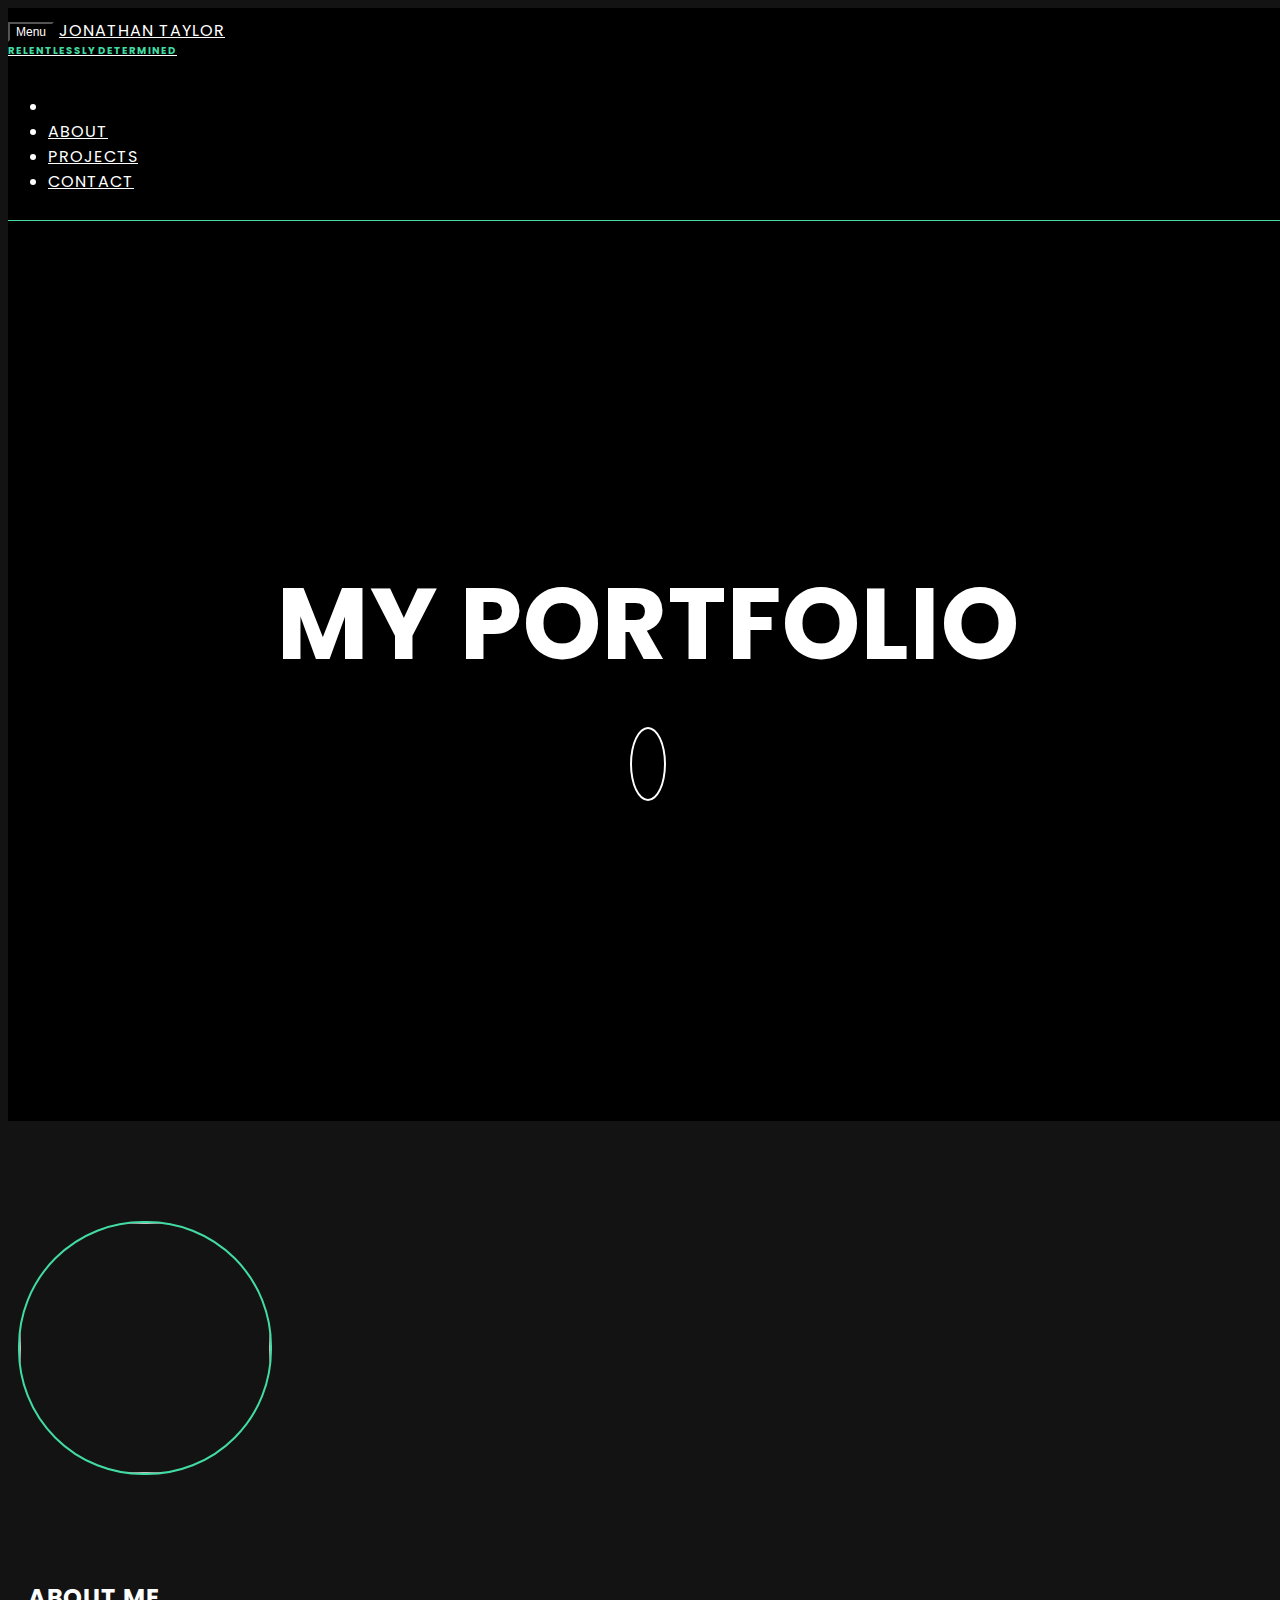
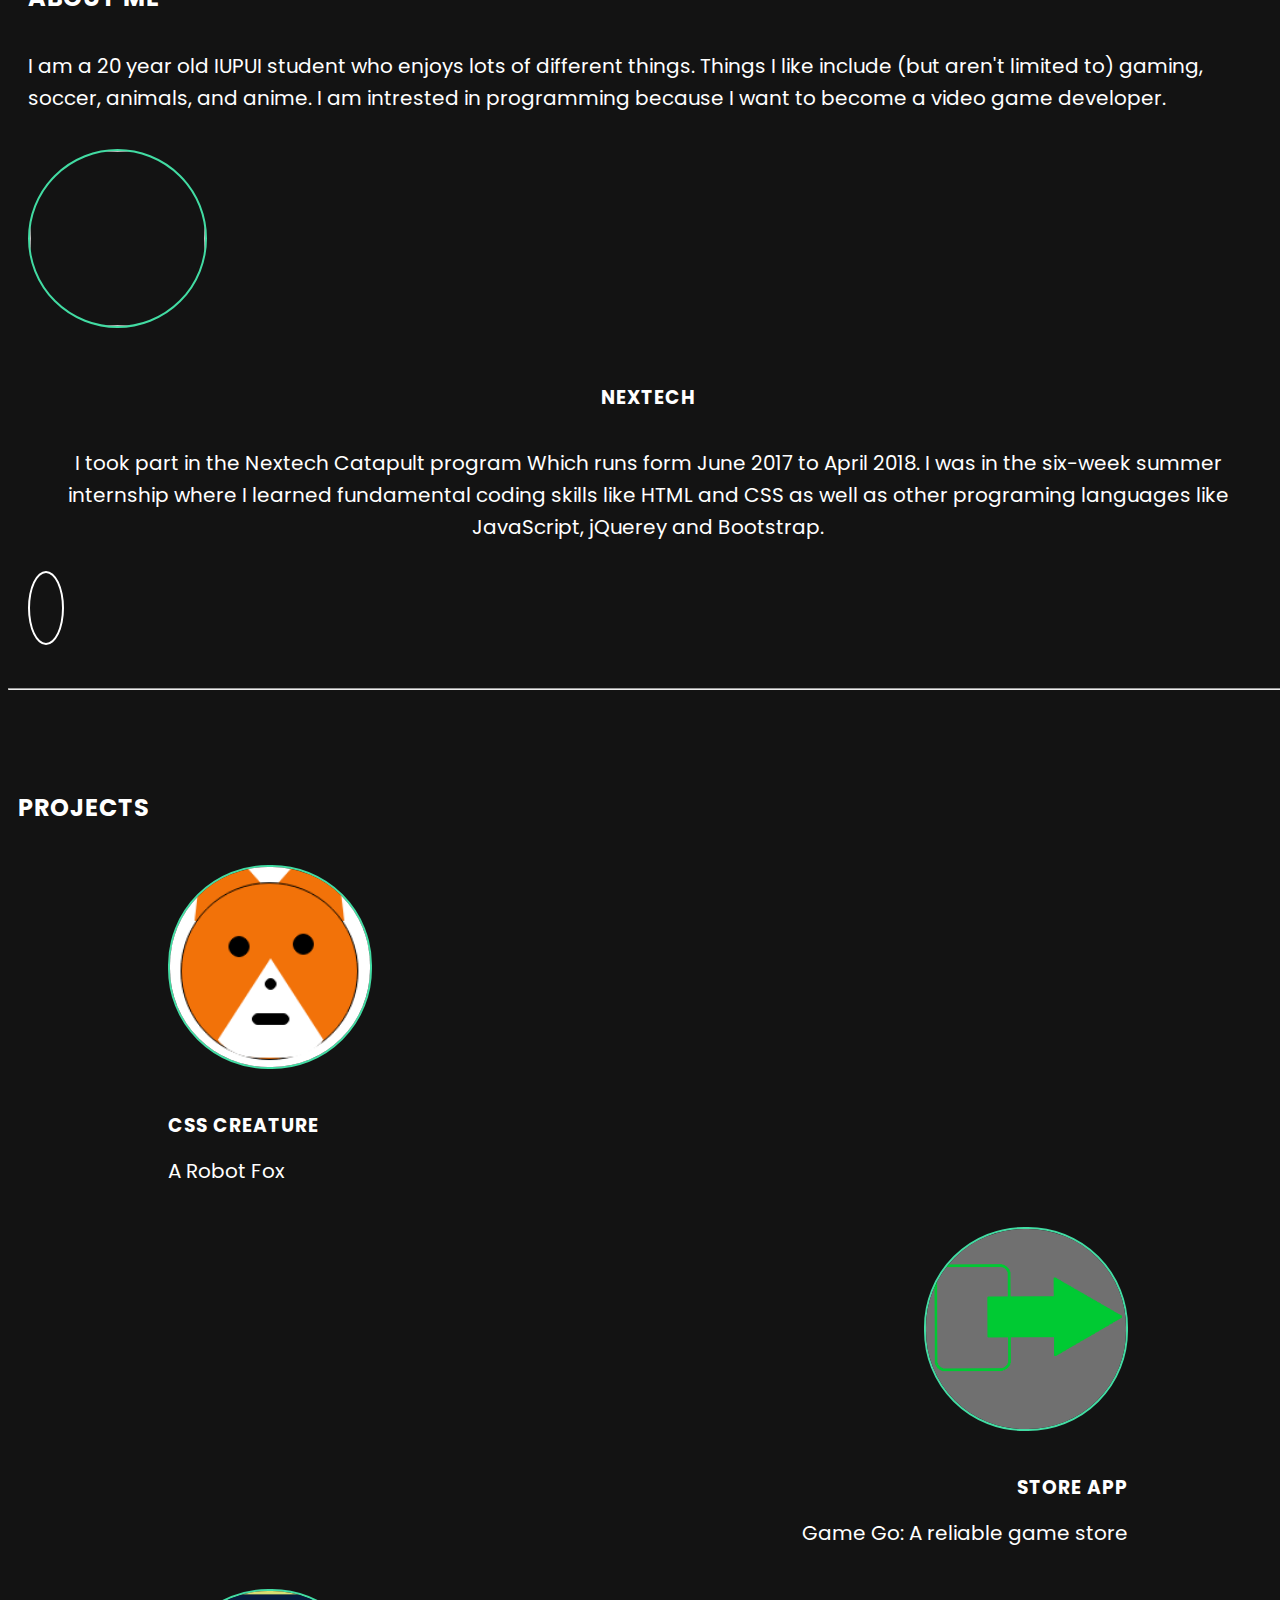
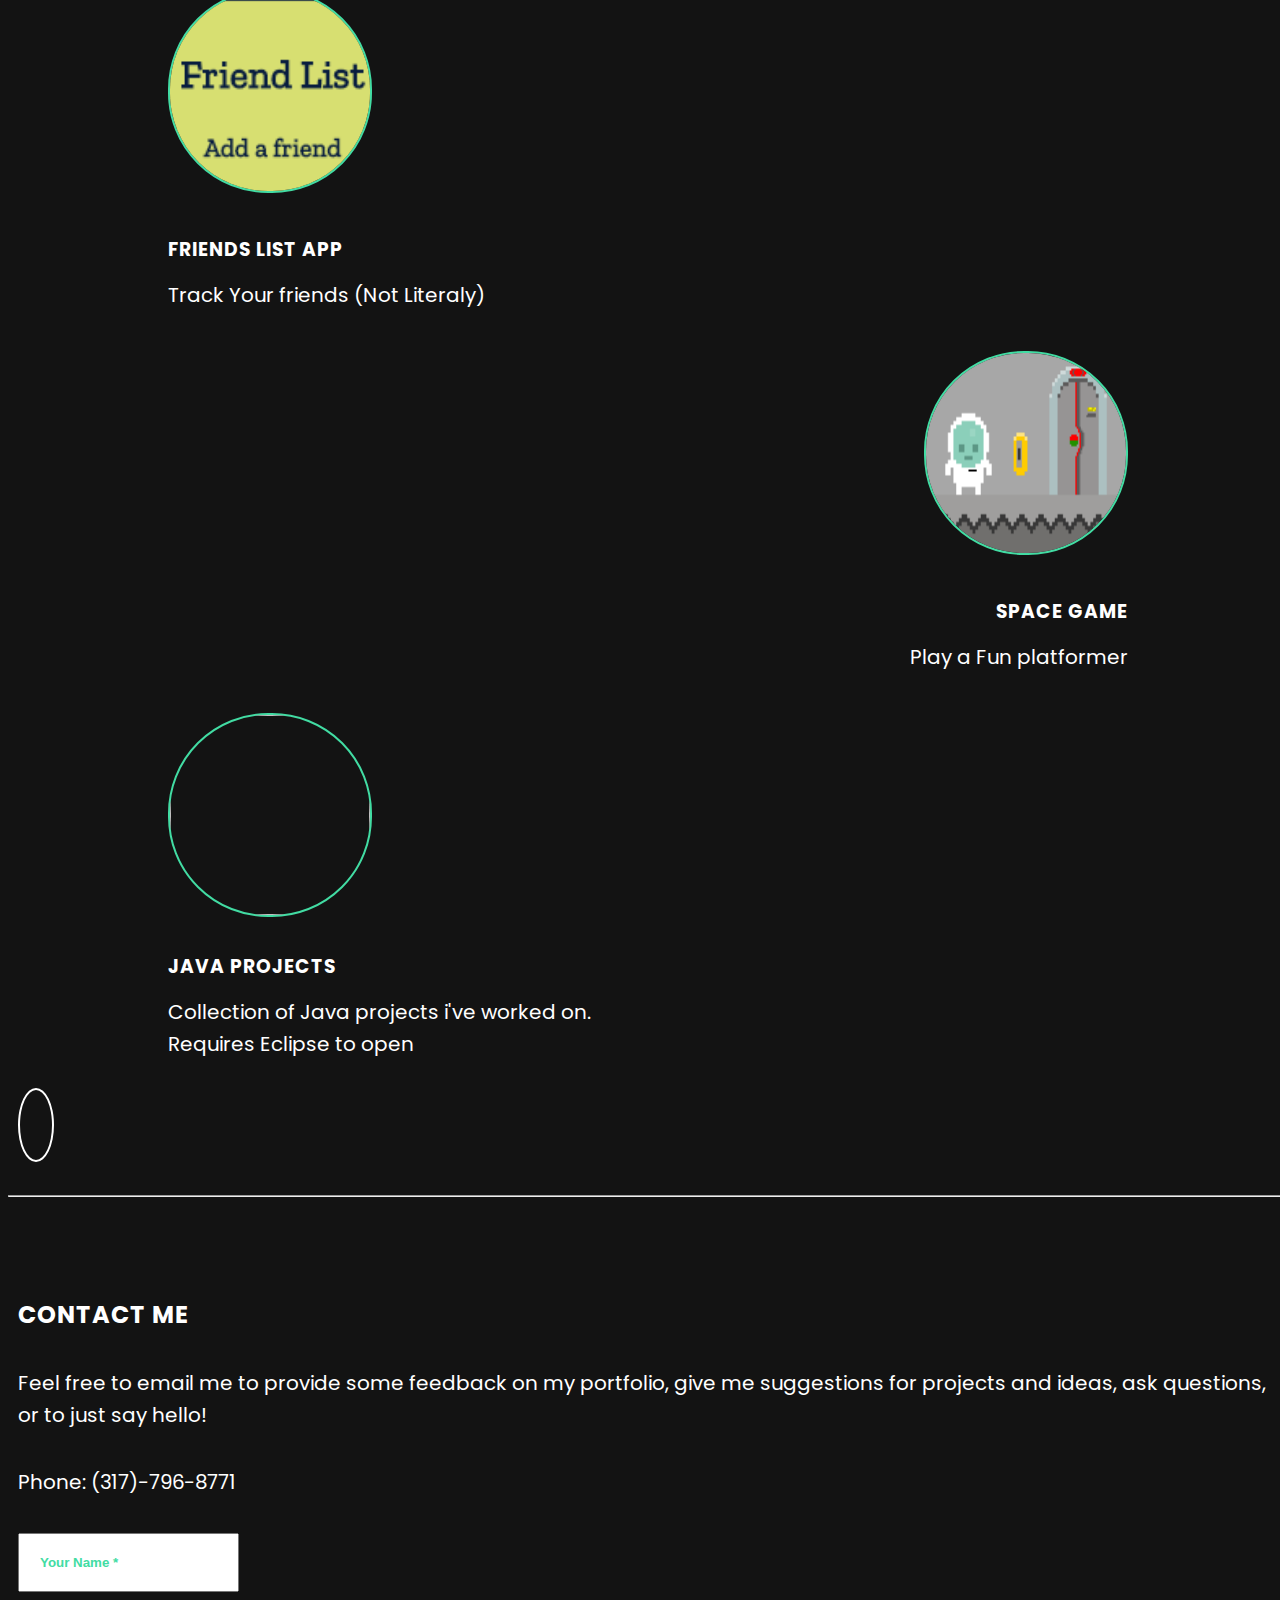
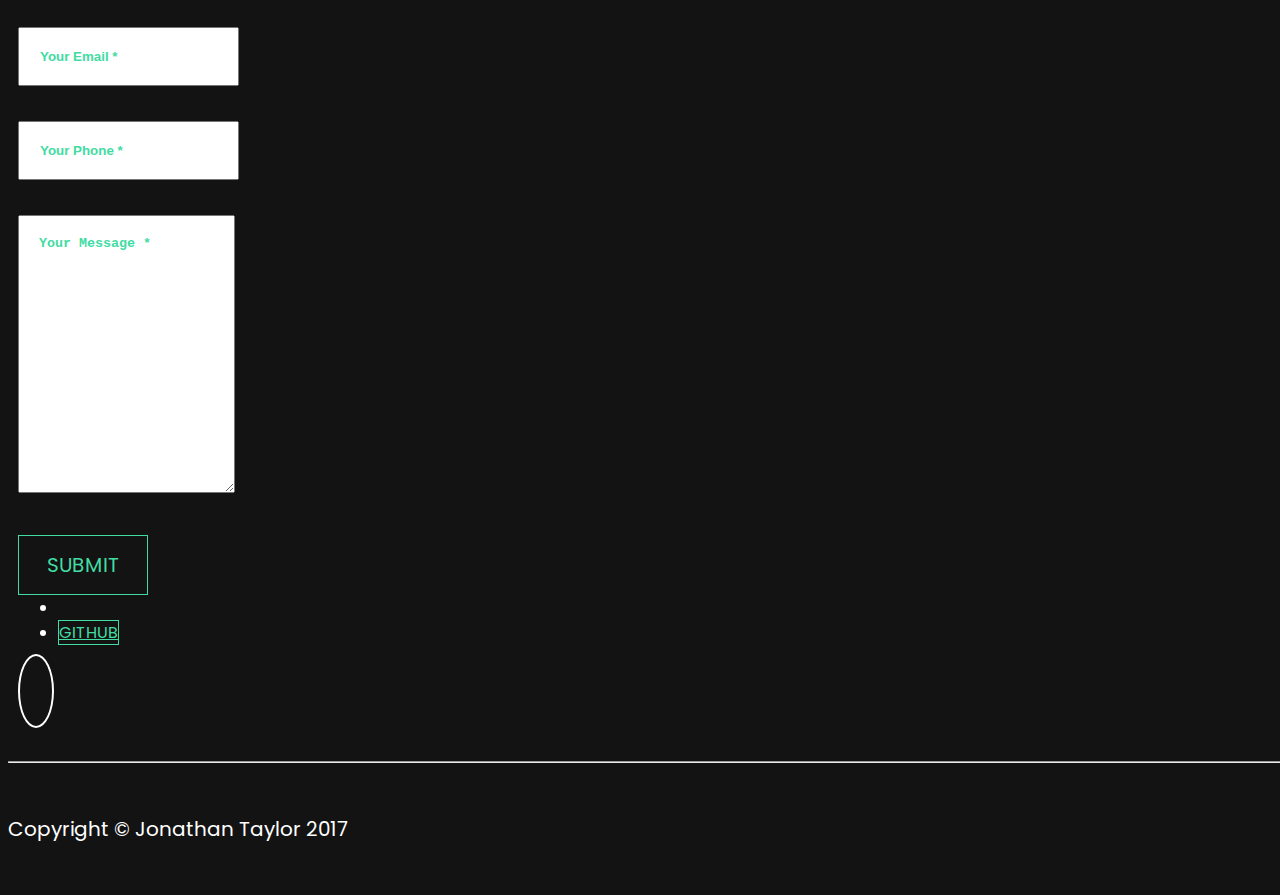
==== index.html @ c7cea0b6 "Update index.html" ====
<!DOCTYPE html>
<html lang="en">

<head>

    <meta charset="utf-8">
    <meta http-equiv="X-UA-Compatible" content="IE=edge">
    <meta name="viewport" content="width=device-width, initial-scale=1">
    <meta name="description" content="">
    <meta name="author" content="">

    <title>Jonathan's Portflio</title>

    <!-- Bootstrap Core CSS -->
    <link href="vendor/bootstrap/css/bootstrap.min.css" rel="stylesheet">

    <!-- Custom Fonts -->
    <link href="vendor/font-awesome/css/font-awesome.min.css" rel="stylesheet" type="text/css">
    <link href="https://fonts.googleapis.com/css?family=Poppins" rel="stylesheet">

    <!-- Theme CSS -->
    <link href="css/grayscale.css" rel="stylesheet">

    <!-- HTML5 Shim and Respond.js IE8 support of HTML5 elements and media queries -->
    <!-- WARNING: Respond.js doesn't work if you view the page via file:// -->
    <!--[if lt IE 9]>
        <script src="https://oss.maxcdn.com/libs/html5shiv/3.7.0/html5shiv.js"></script>
        <script src="https://oss.maxcdn.com/libs/respond.js/1.4.2/respond.min.js"></script>
    <![endif]-->

</head>

<body id="page-top" data-spy="scroll" data-target=".navbar-fixed-top">

    <!-- Navigation -->
    <nav class="navbar navbar-custom navbar-fixed-top" role="navigation">
        <div class="container">
            <div class="navbar-header">
                <button type="button" class="navbar-toggle" data-toggle="collapse" data-target=".navbar-main-collapse">
                    Menu <i class="fa fa-bars"></i>
                </button>
                <a class="navbar-brand page-scroll" href="#page-top">
                   <span class="light">Jonathan Taylor</span> 
                   <p id="nav-text">Relentlessly Determined</p>
                </a>
            </div>

            <!-- Collect the nav links, forms, and other content for toggling -->
            <div class="collapse navbar-collapse navbar-right navbar-main-collapse">
                <ul class="nav navbar-nav">
                    <!-- Hidden li included to remove active class from about link when scrolled up past about section -->
                    <li class="hidden">
                        <a href="#page-top"></a>
                    </li>
                    <li>
                        <a class="page-scroll" href="#about">About</a>
                    </li>
                    <li>
                        <a class="page-scroll" href="#projects">Projects</a>
                    </li>
                     <li>
                        <a class="page-scroll" href="#contact">Contact</a>
                    </li>
                </ul>
            </div>
            <!-- /.navbar-collapse -->
        </div>
        <!-- /.container -->
    </nav>

    <!-- Intro Header -->
    <header class="intro" id="intro">
        <div class="intro-body">
            <div class="container">
                <div class="row">
                    <div class="">
                        <h1 class="brand-heading">My portfolio</h1>
                        <p class="intro-text">
                            </p>
                        <a href="#about" class="btn btn-circle page-scroll">
                            <i class="fa fa-angle-double-down animated"></i>
                        </a>
                    </div>
                </div>
            </div>
        </div>
    </header>

    <!-- About Section -->
    <section id="about" class="container content-section text-center">
          <img src="img/Jonathan2.jpg" class="ABI">  
        <div class="row">
            <div class="content-section">
                <h2>About Me</h2>
                <p>I am a 20 year old IUPUI student who enjoys lots of different things. Things I like include (but aren't limited to) gaming, soccer, animals, and anime. I am intrested in programming because I want to become a video game developer.</p>
                <img src="img/Nextech.png"  id="abi">
                <div class="ABT">
                <h3>Nextech</h3>
                <p>I took part in the Nextech Catapult program Which runs form June 2017 to April 2018. I was in the six-week summer internship where I learned fundamental coding skills like HTML and CSS as well as other programing languages like JavaScript, jQuerey and Bootstrap.</p>
                </div>

                  <a href="#projects" class="btn btn-circle page-scroll">
                            <i class="fa fa-angle-double-down animated"></i>
                        </a>
            </div>
        </div>
    </section>
<hr>
    <!-- about projects -->
    <section id="projects" class="container content-section text-center">
   
        <h2>Projects</h2>
        <div class="pr1">
             <a href="https://codepen.io/JTman/pen/RgZQmb"><img src="img/robofox.PNG" class="pri"></a>
             <h3 class="PT">CSS Creature</h3>
             <p>A Robot Fox</p>
        </div>
        <div class="pr2">
            <a href="https://jonathan-taylor5.github.io/Website/Index.html"><img src="img/Game_go.PNG" class="pri"></a>
            <h3 class="PT">Store app</h3>
            <p>Game Go: A reliable game store </p>
        </div>
        <div class="pr1">
            <a href="http://serene-plains-69792.herokuapp.com/"><img src="img/Friends.PNG" class="pri"></a>
            <h3 class="PT">Friends list app</h3>
            <P>Track Your friends (Not Literaly)</P>
        </div>
        <div class="pr2">
            <a href="game/index.html"><img src="img/game.PNG" class="pri"></a>
            <h3 class="PT">Space Game</h3>
            <p>Play a Fun platformer</p>
        </div>
        <div class="pr1">
            <a href="https://github.com/Jonathan-Taylor5/Java-Projects"><img src="img/java.jpg" class="pri"></a>
            <h3 class="PT">Java Projects</h3>
            <p>Collection of Java projects i've worked on.<br>Requires Eclipse to open</p>
        </div>
    
        <a href="#contact" class="btn btn-circle page-scroll">
            <i class="fa fa-angle-double-down animated"></i>
        </a>
    </section>
<hr>
    <!-- Contact Section -->
    <section id="contact" class="container content-section text-center">
        <div class="row">
            <div class="">
                <h2>Contact Me</h2>
                <p>Feel free to email me to provide some feedback on my portfolio, give me suggestions for projects and ideas, ask questions, or to just say hello!
                <p>Phone: (317)-796-8771</p>
                <form action="https://formspree.io/jonathanmtaylor@sbcglobal.net"
                method="POST" id="">
                <!-- <input type="text" name="name" placeholder="Name">
                <input type="email" name="_replyto" placeholder="E-mail">
                <input type="text" name="message" placeholder="message" id="mb"> -->
                <div class="form-group">
                                    <input type="text" class="form-control" placeholder="Your Name *" id="name" required data-validation-required-message="Please enter your name.">
                                    <p class="help-block text-danger"></p>
                                </div>
                                <div class="form-group">
                                    <input type="email" class="form-control" placeholder="Your Email *" id="email" required data-validation-required-message="Please enter your email address.">
                                    <p class="help-block text-danger"></p>
                                </div>
                                <div class="form-group">
                                    <input type="tel" class="form-control" placeholder="Your Phone *" id="phone" required data-validation-required-message="Please enter your phone number.">
                                    <p class="help-block text-danger"></p>
                                </div>
                                <div class="form-group">
                                    <textarea class="form-control" placeholder="Your Message *" id="message" required data-validation-required-message="Please enter a message."></textarea>
                                    <p class="help-block text-danger"></p>
                                </div>
                <button id="sb">Submit</button>
                </form>
                <ul class="list-inline banner-social-buttons">
                    <li>
                        <a href= class="btn btn-default btn-lg"><i class="fa fa- fa-fw"></i> <span class="network-name"></span></a>
                    </li>
                    <li>
                        <a href="https://github.com/Jonathan-Taylor5" class="btn btn-default btn-lg"><i class="fa fa-github fa-fw"></i> <span class="network-name">Github</span></a>
                    </li>
                </ul>
                <a href="#intro" class="btn btn-circle page-scroll">
                            <i class="fa fa-angle-double-up animated" id="upa"></i>
                        </a>
            </div>
        </div>
    </section>
<hr>
    

    <!-- Footer -->
    <footer>
        <div class="container text-center">
            <p>Copyright &copy; Jonathan Taylor 2017</p>
        </div>
    </footer>

    <!-- jQuery -->
    <script src="vendor/jquery/jquery.js"></script>

    <!-- Bootstrap Core JavaScript -->
    <script src="vendor/bootstrap/js/bootstrap.min.js"></script>

    <!-- Plugin JavaScript -->
    <script src="https://cdnjs.cloudflare.com/ajax/libs/jquery-easing/1.3/jquery.easing.min.js"></script>

    <!-- Google Maps API Key - Use your own API key to enable the map feature. More information on the Google Maps API can be found at https://developers.google.com/maps/ -->
    <script type="text/javascript" src="https://maps.googleapis.com/maps/api/js?key=AIzaSyCRngKslUGJTlibkQ3FkfTxj3Xss1UlZDA&sensor=false"></script>

    <!-- Theme JavaScript -->
    <script src="js/grayscale.min.js"></script>

</body>

</html>
---- css/grayscale.css ----
/*!
 * Start Bootstrap - Grayscale v3.3.7+1 (http://startbootstrap.com/template-overviews/grayscale)
 * Copyright 2013-2016 Start Bootstrap
 * Licensed under MIT (https://github.com/BlackrockDigital/startbootstrap/blob/gh-pages/LICENSE)
 */
body {
  width: 100%;
  height: 100%;
  font-family: 'Poppins', sans-serif;
  color: white;
  background-color: rgb(19, 19, 19);
}
html {
  width: 100%;
  height: 100%;
}
h1,
h2,
h3,
h4,
h5,
h6 {
  margin: 0 0 35px;
  text-transform: uppercase;
  font-family: 'Poppins', sans-serif;
  font-weight: 700;
  letter-spacing: 1px;
}
p {
  margin: 0 0 25px;
  font-size: 18px;
  line-height: 1.5;
}
@media (min-width: 768px) {
  p {
    margin: 0 0 35px;
    font-size: 20px;
    line-height: 1.6;
  }
}
a {
  color: #42DCA3;
  -webkit-transition: all 0.2s ease-in-out;
  -moz-transition: all 0.2s ease-in-out;
  transition: all 0.2s ease-in-out;
}
a:hover,
a:focus {
  text-decoration: none;
  color: #1d9b6c;
}
.light {
  font-weight: 400;
}

hr {
  color: #42DCA3;
  margin: 30px 0 0 0;
}

.navbar-custom {
  margin-bottom: 0;
  border-bottom: 1px solid rgba(255, 255, 255, 0.3);
  text-transform: uppercase;
  font-family: 'Poppins', sans-serif;
  background-color: black;
}
.navbar-custom .navbar-toggle {
  color: white;
  background-color: #000000;
  font-size: 12px;
}
.navbar-custom .navbar-toggle:focus,
.navbar-custom .navbar-toggle:active {
  outline: none;
}
.navbar-custom .navbar-brand {
  font-weight: 700;
}
.navbar-custom .navbar-brand:focus {
  outline: none;
}
.navbar-custom a {
  color: white;
}
.navbar-custom .nav li a {
  -webkit-transition: background 0.3s ease-in-out;
  -moz-transition: background 0.3s ease-in-out;
  transition: background 0.3s ease-in-out;
}
.navbar-custom .nav li a:hover {
  color: rgba(255, 255, 255, 0.8);
  outline: none;
  background-color: transparent;
}
.navbar-custom .nav li a:focus,
.navbar-custom .nav li a:active {
  outline: none;
  background-color: transparent;
}
.navbar-custom .nav li.active {
  outline: none;
}
.navbar-custom .nav li.active a {
  background-color: rgba(255, 255, 255, 0.3);
}
.navbar-custom .nav li.active a:hover {
  color: white;
}
@media (min-width: 768px) {
  .navbar-custom {
    padding: 10px 0;
    border-bottom: 1px solid #42dca3;
    letter-spacing: 1px;
    background: black;
    -webkit-transition: background 0.5s ease-in-out, padding 0.5s ease-in-out;
    -moz-transition: background 0.5s ease-in-out, padding 0.5s ease-in-out;
    transition: background 0.5s ease-in-out, padding 0.5s ease-in-out;
  }
  .navbar-custom.top-nav-collapse {
    padding: 10px 0;
    background: black;
    border-bottom: 1px solid #42dca3;
  }
}
.intro {
  display: table;
  width: 100%;
  height: auto;
  padding: 100px 0 0 0;
  text-align: center;
  color: white;
  background: url(../img/code.jpeg) no-repeat bottom center scroll;
  background-color: black;
  -webkit-background-size: cover;
  -moz-background-size: cover;
  background-size: cover;
  -o-background-size: cover;
}
.intro .intro-body {
  display: table-cell;
  vertical-align: middle;
}
.intro .intro-body .brand-heading {
  font-size: 40px;
}
.intro .intro-body .intro-text {
  font-size: 18px;
}
@media (min-width: 768px) {
  .intro {
    height: 100%;
    padding: 0;
  }
  .intro .intro-body .brand-heading {
    font-size: 100px;
  }
  .intro .intro-body .intro-text {
    font-size: 26px;
  }
}
.btn-circle {
  width: 70px;
  height: 70px;
  margin-top: 15px;
  padding: 7px 16px;
  border: 2px solid white;
  border-radius: 100% !important;
  font-size: 40px;
  color: #42DCA3;;
  background: transparent;
  -webkit-transition: background 0.3s ease-in-out;
  -moz-transition: background 0.3s ease-in-out;
  transition: background 0.3s ease-in-out;
}
.btn-circle:hover,
.btn-circle:focus {
  outline: none;
  color: white;
  background: rgba(255, 255, 255, 0.1);
}
.btn-circle i.animated {
  -webkit-transition-property: -webkit-transform;
  -webkit-transition-duration: 1s;
  -moz-transition-property: -moz-transform;
  -moz-transition-duration: 1s;
}
.btn-circle:hover i.animated {
  -webkit-animation-name: pulse;
  -moz-animation-name: pulse;
  -webkit-animation-duration: 1.5s;
  -moz-animation-duration: 1.5s;
  -webkit-animation-iteration-count: infinite;
  -moz-animation-iteration-count: infinite;
  -webkit-animation-timing-function: linear;
  -moz-animation-timing-function: linear;
}
@-webkit-keyframes pulse {
  0% {
    -webkit-transform: scale(1);
    transform: scale(1);
  }
  50% {
    -webkit-transform: scale(1.2);
    transform: scale(1.2);
  }
  100% {
    -webkit-transform: scale(1);
    transform: scale(1);
  }
}
@-moz-keyframes pulse {
  0% {
    -moz-transform: scale(1);
    transform: scale(1);
  }
  50% {
    -moz-transform: scale(1.2);
    transform: scale(1.2);
  }
  100% {
    -moz-transform: scale(1);
    transform: scale(1);
  }
}

.content-section {
  padding: 10px;

}

.download-section {
  width: 100%;
  padding: 50px 0;
  color: white;
  background-color: rgb(19, 19, 19);
  -webkit-background-size: cover;
  -moz-background-size: cover;
  background-size: cover;
  -o-background-size: cover;
}

@media (min-width: 767px) {
  .content-section {
    padding-top: 100px;
}
  
.btn {
  text-transform: uppercase;
  font-family: 'Poppins', sans-serif;
  font-weight: 400;
  -webkit-transition: all 0.3s ease-in-out;
  -moz-transition: all 0.3s ease-in-out;
  transition: all 0.3s ease-in-out;
  border-radius: 0;
}
.btn-default {
  border: 1px solid #42DCA3;
  color: #42DCA3;
  background-color: transparent;
  margin: 25px 25px 0 0;
}
/*use in submit button*/
.btn-default:hover,
.btn-default:focus {
  border: 1px solid #42DCA3;
  outline: none;
  color: black;
  background-color: #42DCA3;
}
ul.banner-social-buttons {
  margin-top: 0;
}
@media (max-width: 1199px) {
  ul.banner-social-buttons {
    margin-top: 15px;
  }
}
@media (max-width: 767px) {
  ul.banner-social-buttons li {
    display: block;
    margin-bottom: 20px;
    padding: 0;
  }
  ul.banner-social-buttons li:last-child {
    margin-bottom: 0;
  }
}
footer {
  padding: 50px 0;
}
footer p {
  margin: 0;
}
::-moz-selection {
  text-shadow: none;
  background: #fcfcfc;
  background: rgba(255, 255, 255, 0.2);
}
::selection {
  text-shadow: none;
  background: #fcfcfc;
  background: rgba(255, 255, 255, 0.2);
}
img::selection {
  background: transparent;
}
img::-moz-selection {
  background: transparent;
}
body {
  webkit-tap-highlight-color: rgba(255, 255, 255, 0.2);
}

.pr1 {
  margin: 40px 0 20px 150px;
  text-align: left;
  position: relative;
}

.pr2 {
  margin: 40px 150px 20px 0;
  text-align: right;
  position: relative;
}

.pri {
  height: 200px;
  width: 200px;
  border-radius: 100px;
  border: 2px solid #42dca3;
  margin-bottom: 20px;
}

.PT {
  margin: 15px 0 15px 0;
}

#mb {
  height: 100px;
  width: 100px;
}

#sb{
  color: #42dca3;
  height: 60px;
  width: 130px;
  font-size: 20px;
  font-family: 'Poppins', sans-serif;
  text-transform: uppercase;
  background: rgb(19, 19, 19);
  border: solid 1px #42dca3;
  transition: all 0.3s ease-in-out;
}

#sb:hover {
  background-color: #42dca3;
  color: black;
}

section#contact {
  background-position: center;
  background-repeat: no-repeat;
}
section#contact .section-heading {
  color: white;
}
section#contact .form-group {
  margin-bottom: 35px;
}
section#contact .form-group input,
section#contact .form-group textarea {
  padding: 20px;
}
section#contact .form-group input.form-control {
  height: auto;
}
section#contact .form-group textarea.form-control {
  height: 236px;
}
section#contact .form-control:focus {
  border-color: #42dca3;
  box-shadow: none;
}
section#contact ::-webkit-input-placeholder {
  font-weight: 700;
  color: #42dca3;
}
section#contact :-ms-input-placeholder {
  font-weight: 700;
  color: #42dca3;
}
section#contact .text-danger {
  color: #e74c3c;
}

#nav-text {
  font-size: 10px;
  position: relative;
  color: #42dca3;
}

#nav-text:collapse {
  color: transparent;
}

.ABI {
  height: 250px;
  width: 250px;
  border: 2px solid #42dca3;
  border-radius: 125px;
  position: relative;
  margin-bottom: 0px;
}

#abi {
  height: 175px;
  width: 175px;
  margin-bottom: 55px;
  position: relative;
  border: 2px solid #42dca3;
  border-radius: 100px;
}

.ABT {
  text-align: center;
}
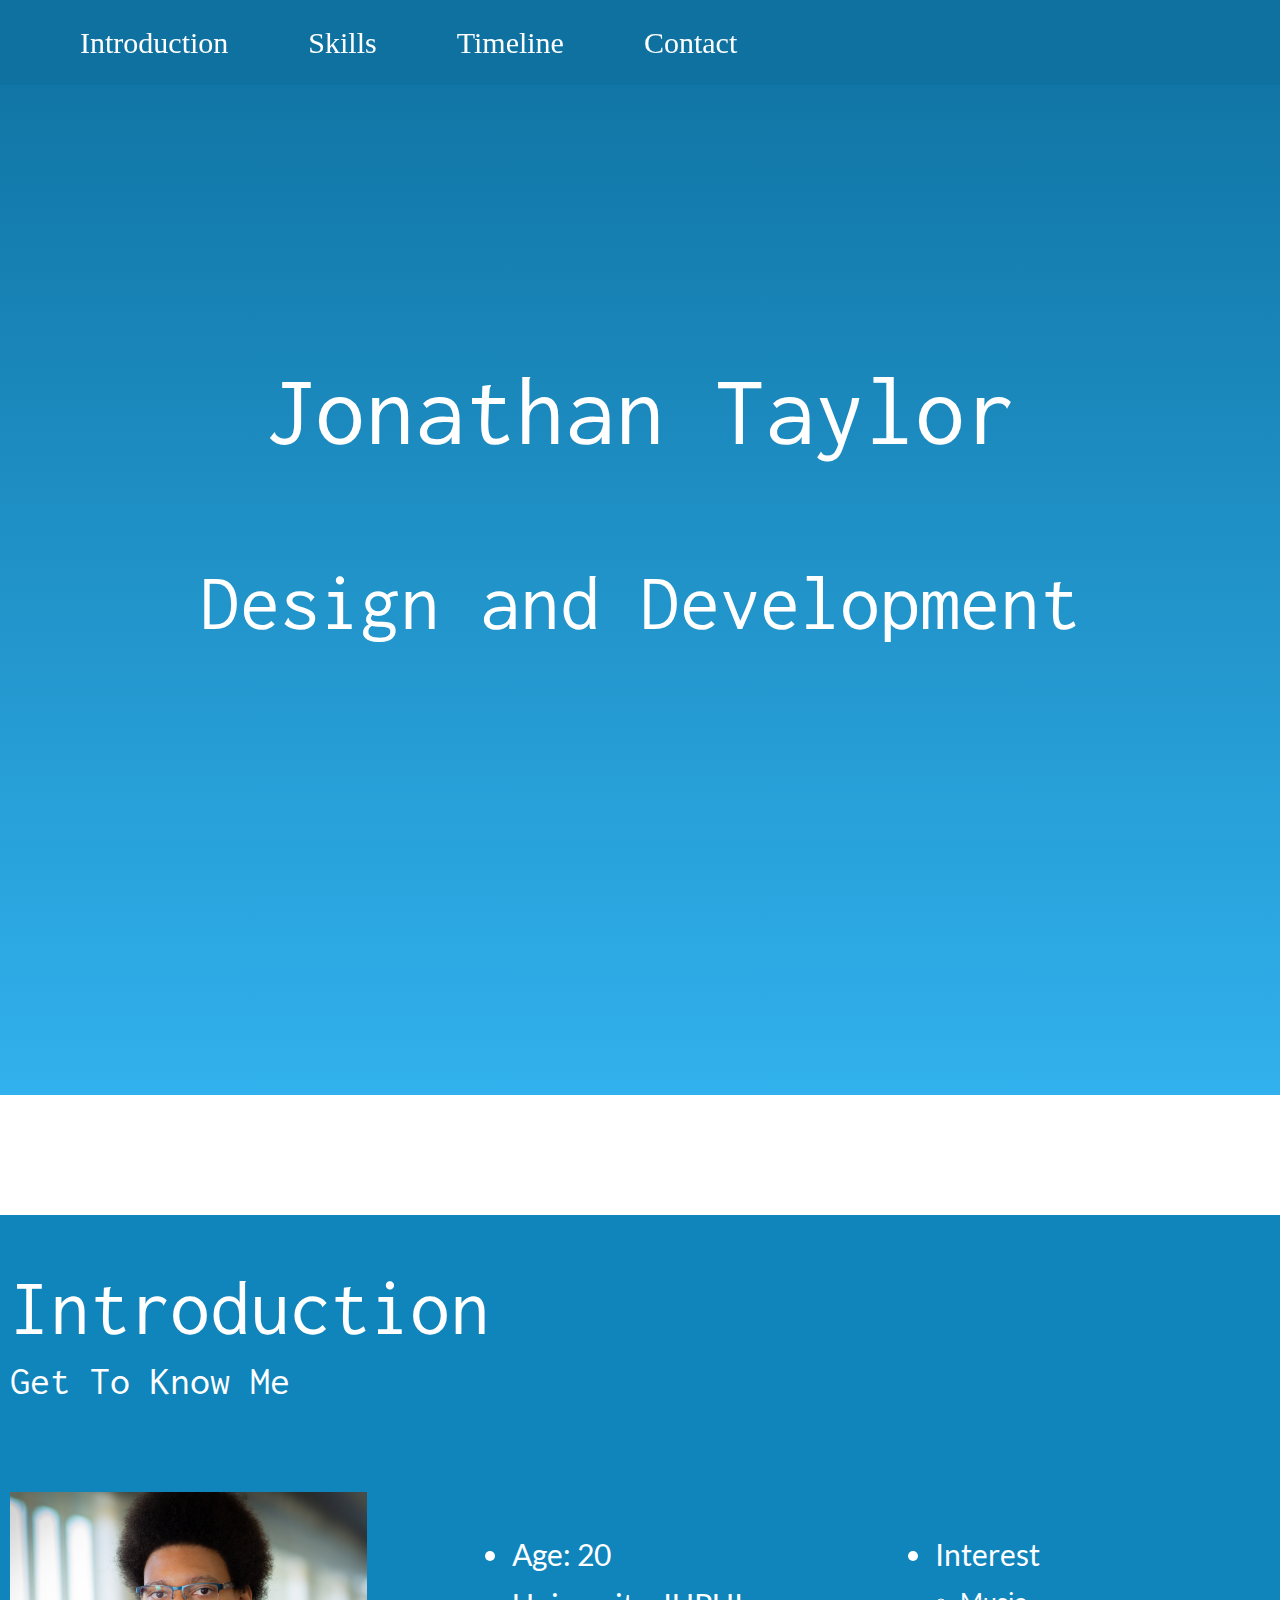
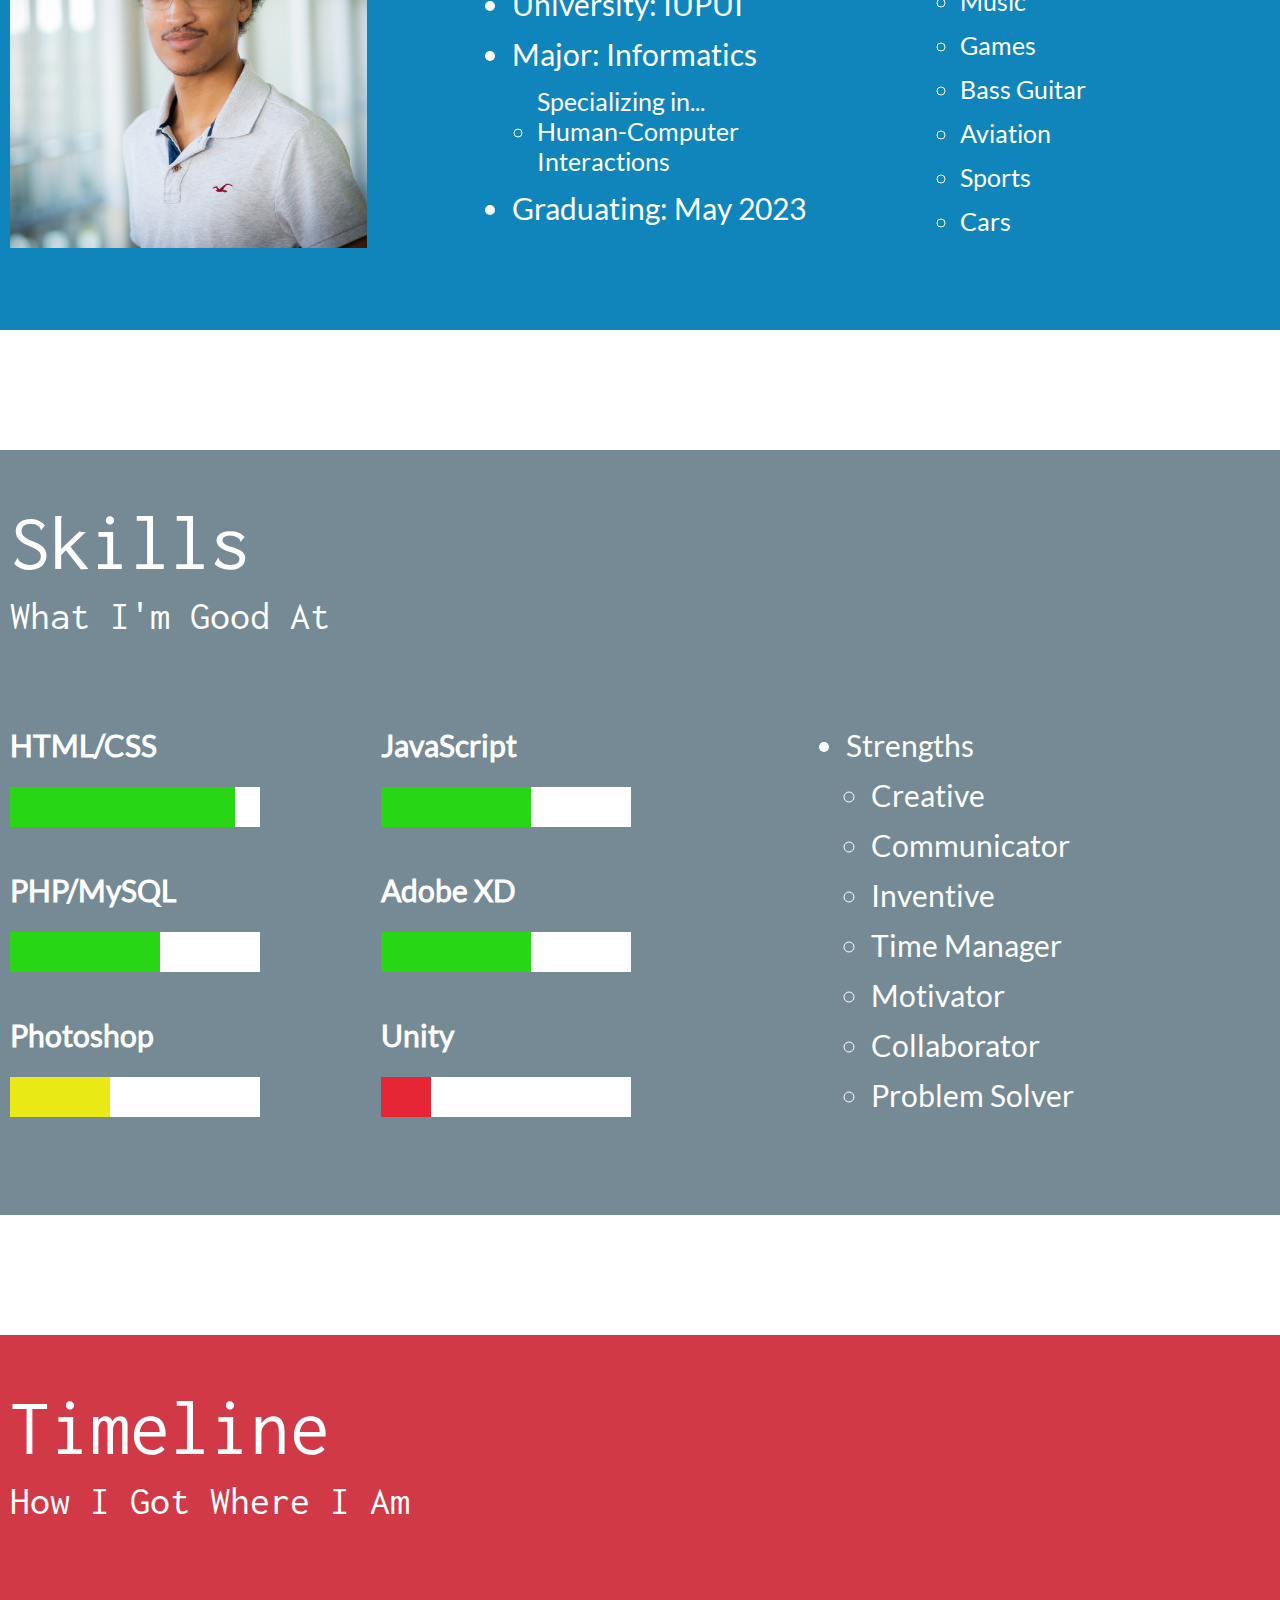
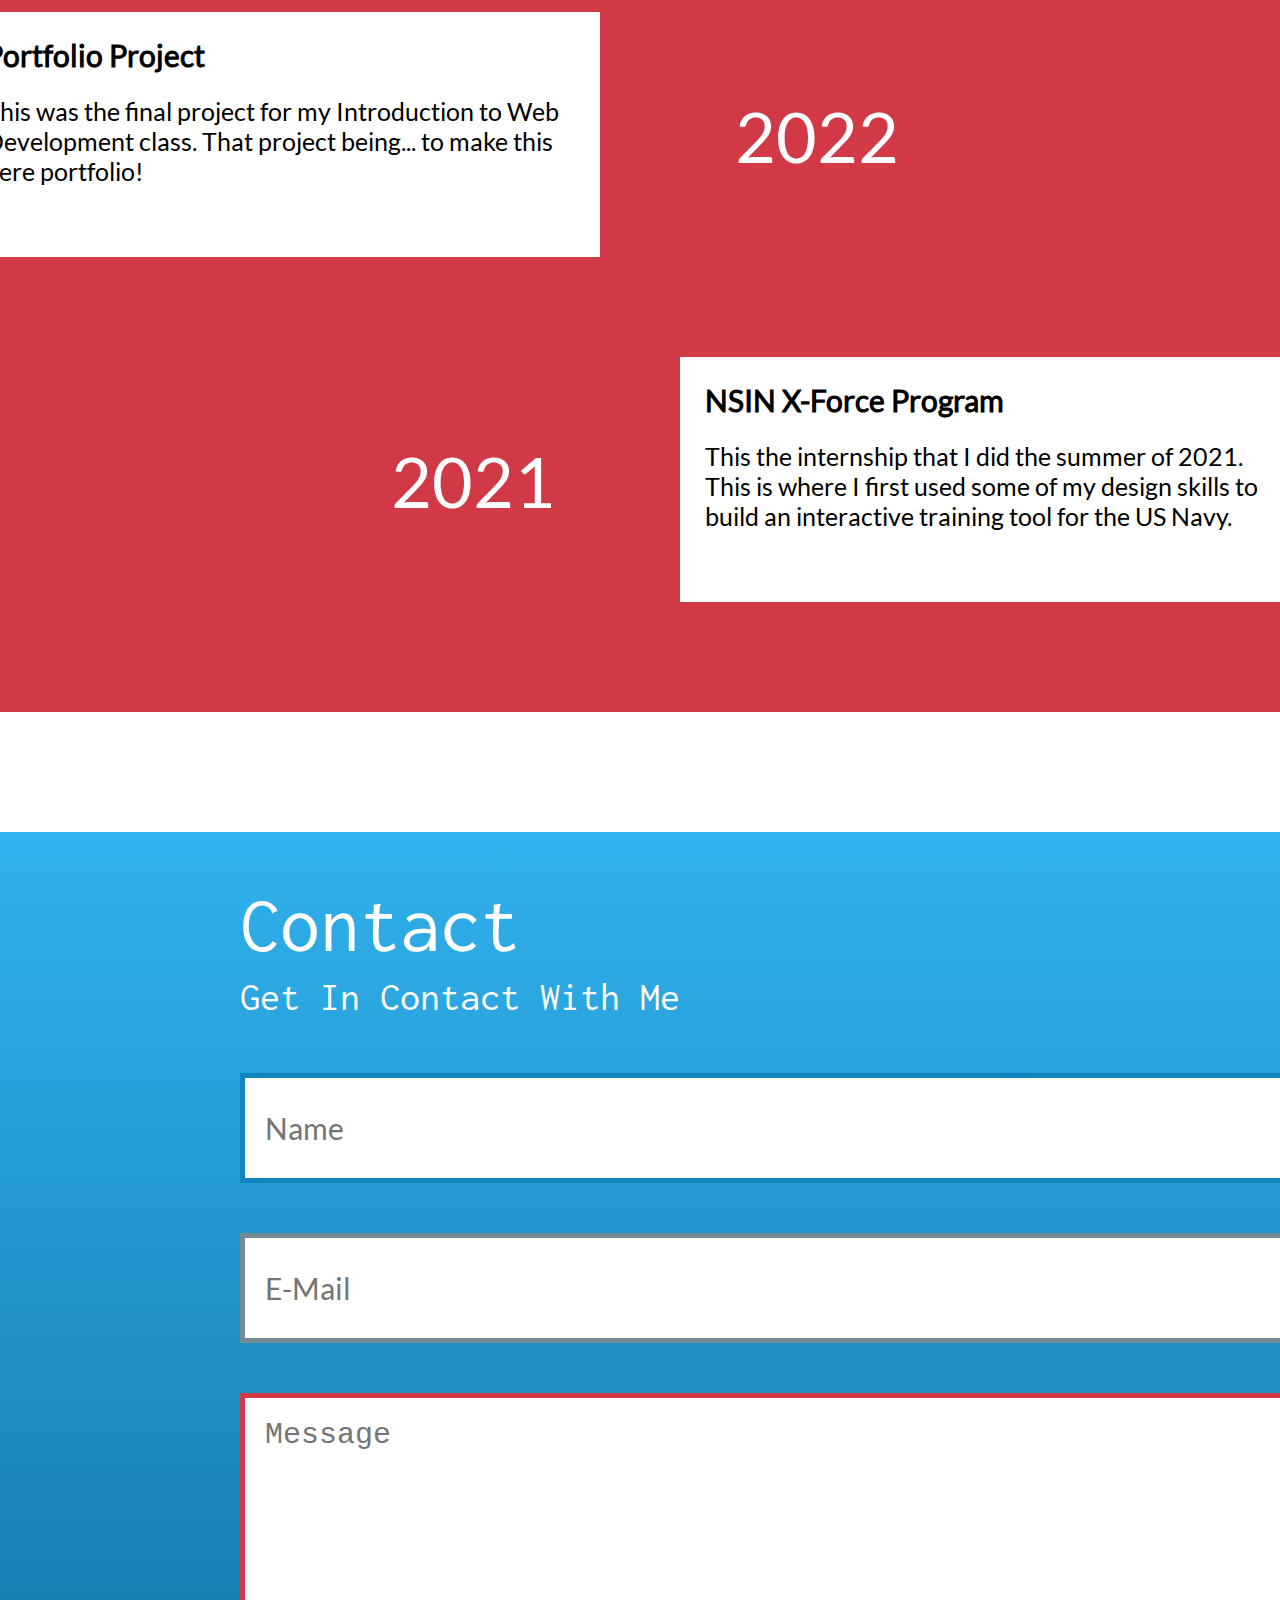
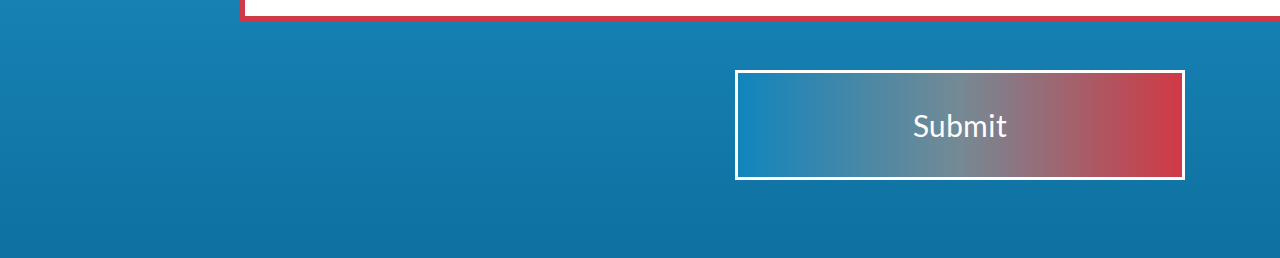
==== commit c3e9ae66: "Changing to new site" ====
--- a/index.html
+++ b/index.html
@@ -1,215 +1,165 @@
 <!DOCTYPE html>
 <html lang="en">
+  <head>
+    <meta charset="UTF-8" />
+    <meta http-equiv="X-UA-Compatible" content="IE=edge" />
+    <meta name="viewport" content="width=device-width, initial-scale=1.0" />
+    <link rel="stylesheet" href="css/style.css" />
+    <title>Jonathan Taylor</title>
+  </head>
+  <body>
+    <div class="wrapper">
 
-<head>
+      <!-- NAVBAR -->
+      <nav class="navbar">
+        <a href="#intro">Introduction</a>
+        <a href="#skills">Skills</a>
+        <a href="#timeline">Timeline</a>
+        <a href="#contact">Contact</a>
+      </nav>
 
-    <meta charset="utf-8">
-    <meta http-equiv="X-UA-Compatible" content="IE=edge">
-    <meta name="viewport" content="width=device-width, initial-scale=1">
-    <meta name="description" content="">
-    <meta name="author" content="">
+      <!-- HEADER -->
+      <section class="header">
+        <div class="head-text">Jonathan Taylor</div>
+        <div class="head-subtext">Design and Development</div>
+      </section>
 
-    <title>Jonathan's Portflio</title>
+      <!-- INTRO -->
+      <section class="intro" id="intro">
+        <div class="head-text">Introduction</div>
+        <div class="head-subtext">Get To Know Me</div>
+        <div class="content">
+          <div class="headshot"></div>
+          <div class="text-section">
+            <ul>
+              <li>Age: 20</li>
+              <li>University: IUPUI</li>
+              <li>Major: Informatics</li>
+                <ul>
+                  <p class="small">Specializing in...</p>
+                  <li class="small">Human-Computer Interactions</li>
+                </ul>
+              <li>Graduating: May 2023</li>
+              </ul>
+            </ul>
+            <div class="text-section-right">
+              <ul>
+                <li>Interest</li>
+                <ul>
+                  <li class="small">Music</li>
+                  <li class="small">Games</li>
+                  <li class="small">Bass Guitar</li>
+                  <li class="small">Aviation</li>
+                  <li class="small">Sports</li>
+                  <li class="small">Cars</li>
+                </ul>
+              </ul>
+            </div>
+          </div>  
+        </div>
+      </section>
 
-    <!-- Bootstrap Core CSS -->
-    <link href="vendor/bootstrap/css/bootstrap.min.css" rel="stylesheet">
-
-    <!-- Custom Fonts -->
-    <link href="vendor/font-awesome/css/font-awesome.min.css" rel="stylesheet" type="text/css">
-    <link href="https://fonts.googleapis.com/css?family=Poppins" rel="stylesheet">
-
-    <!-- Theme CSS -->
-    <link href="css/grayscale.css" rel="stylesheet">
-
-    <!-- HTML5 Shim and Respond.js IE8 support of HTML5 elements and media queries -->
-    <!-- WARNING: Respond.js doesn't work if you view the page via file:// -->
-    <!--[if lt IE 9]>
-        <script src="https://oss.maxcdn.com/libs/html5shiv/3.7.0/html5shiv.js"></script>
-        <script src="https://oss.maxcdn.com/libs/respond.js/1.4.2/respond.min.js"></script>
-    <![endif]-->
-
-</head>
-
-<body id="page-top" data-spy="scroll" data-target=".navbar-fixed-top">
-
-    <!-- Navigation -->
-    <nav class="navbar navbar-custom navbar-fixed-top" role="navigation">
-        <div class="container">
-            <div class="navbar-header">
-                <button type="button" class="navbar-toggle" data-toggle="collapse" data-target=".navbar-main-collapse">
-                    Menu <i class="fa fa-bars"></i>
-                </button>
-                <a class="navbar-brand page-scroll" href="#page-top">
-                   <span class="light">Jonathan Taylor</span> 
-                   <p id="nav-text">Relentlessly Determined</p>
-                </a>
+      <!-- Skills -->
+      <section class="skills" id="skills">
+        <div class="head-text">Skills</div>
+        <div class="head-subtext">What I'm Good At</div>
+        <div class="content">
+          <div class="skill-bars">
+            <div class="sec1">
+              <h4>HTML/CSS</h4>
+              <div class="bar-white"><div class="bar-color"></div></div>
             </div>
 
-            <!-- Collect the nav links, forms, and other content for toggling -->
-            <div class="collapse navbar-collapse navbar-right navbar-main-collapse">
-                <ul class="nav navbar-nav">
-                    <!-- Hidden li included to remove active class from about link when scrolled up past about section -->
-                    <li class="hidden">
-                        <a href="#page-top"></a>
-                    </li>
-                    <li>
-                        <a class="page-scroll" href="#about">About</a>
-                    </li>
-                    <li>
-                        <a class="page-scroll" href="#projects">Projects</a>
-                    </li>
-                     <li>
-                        <a class="page-scroll" href="#contact">Contact</a>
-                    </li>
-                </ul>
+            <div class="sec2">
+              <h4>PHP/MySQL</h4>
+              <div class="bar-white"><div class="bar-color"></div></div>
             </div>
-            <!-- /.navbar-collapse -->
+
+            <div class="sec3">
+              <h4>Photoshop</h4>
+              <div class="bar-white"><div class="bar-color"></div></div>
+            </div>          
+          </div>
+
+          <div class="skill-bars-right">
+            <div class="sec4">
+              <h4>JavaScript</h4>
+              <div class="bar-white"><div class="bar-color"></div></div>
+            </div>
+
+            <div class="sec5">
+              <h4>Adobe XD</h4>
+              <div class="bar-white"><div class="bar-color"></div></div>
+            </div>
+
+            <div class="sec6">
+              <h4>Unity</h4>
+              <div class="bar-white"><div class="bar-color"></div></div>
+            </div>
+          </div>
+
+          <div class="skill-text">
+            <ul>
+            <li>Strengths</li>
+              <ul>
+                <li>Creative</li>
+                <li>Communicator</li>
+                <li>Inventive</li>
+                <li>Time Manager</li>
+                <li>Motivator</li>
+                <li>Collaborator</li>
+                <li>Problem Solver</li>
+              </ul>
+            </ul>
+          </div>
         </div>
-        <!-- /.container -->
-    </nav>
+      </section>
 
-    <!-- Intro Header -->
-    <header class="intro" id="intro">
-        <div class="intro-body">
-            <div class="container">
-                <div class="row">
-                    <div class="">
-                        <h1 class="brand-heading">My portfolio</h1>
-                        <p class="intro-text">
-                            </p>
-                        <a href="#about" class="btn btn-circle page-scroll">
-                            <i class="fa fa-angle-double-down animated"></i>
-                        </a>
-                    </div>
-                </div>
+      <!-- TIMELINE -->
+      <section class="timeline" id="timeline">
+        <div class="head-text">Timeline</div>
+        <div class="head-subtext">How I Got Where I Am</div>
+        <div class="content">
+          <a href="portfolio.html">
+            <div class="item-left">
+              <div class="textbox">
+                <h4>Portfolio Project</h4>
+                <p>This was the final project for my Introduction to Web Development class. That project being... to make this here portfolio!</p>
+              </div>
+              <div class="year">2022</div>
             </div>
+          </a>
+          <a href="xforce.html">
+            <div class="item-right">
+              <div class="year">2021</div>
+              <div class="textbox">
+                <h4>NSIN X-Force Program</h4>
+                <p>This the internship that I did the summer of 2021. This is where I first used some of my design skills to build an interactive training tool for the US Navy.</p>
+              </div>
+            </div>
+          </a>
         </div>
-    </header>
+      </section>
 
-    <!-- About Section -->
-    <section id="about" class="container content-section text-center">
-          <img src="img/Jonathan2.jpg" class="ABI">  
-        <div class="row">
-            <div class="content-section">
-                <h2>About Me</h2>
-                <p>I am a 20 year old IUPUI student who enjoys lots of different things. Things I like include (but aren't limited to) gaming, soccer, animals, and anime. I am intrested in programming because I want to become a video game developer.</p>
-                <img src="img/Nextech.png"  id="abi">
-                <div class="ABT">
-                <h3>Nextech</h3>
-                <p>I took part in the Nextech Catapult program Which runs form June 2017 to April 2018. I was in the six-week summer internship where I learned fundamental coding skills like HTML and CSS as well as other programing languages like JavaScript, jQuerey and Bootstrap.</p>
-                </div>
+      <!-- CONTACT -->
+      <section class="contact" id="contact">
+        <div class="head-text">Contact</div>
+        <div class="head-subtext">Get In Contact With Me</div>
+        <div class="content">
+          <form class="contact-form">
+        
+            <input class="name" type="text" name="name" placeholder="Name"/>
+  
+            
+            <input class="email" type="email" name="email" placeholder="E-Mail"/>
+  
+            
+            <textarea class="message" type="text" name="message" placeholder="Message"></textarea>
 
-                  <a href="#projects" class="btn btn-circle page-scroll">
-                            <i class="fa fa-angle-double-down animated"></i>
-                        </a>
-            </div>
+            <input class="submit" type="submit" value="Submit" /> 
+        </form>
         </div>
-    </section>
-<hr>
-    <!-- about projects -->
-    <section id="projects" class="container content-section text-center">
-   
-        <h2>Projects</h2>
-        <div class="pr1">
-             <a href="https://codepen.io/JTman/pen/RgZQmb"><img src="img/robofox.PNG" class="pri"></a>
-             <h3 class="PT">CSS Creature</h3>
-             <p>A Robot Fox</p>
-        </div>
-        <div class="pr2">
-            <a href="https://jonathan-taylor5.github.io/Website/Index.html"><img src="img/Game_go.PNG" class="pri"></a>
-            <h3 class="PT">Store app</h3>
-            <p>Game Go: A reliable game store </p>
-        </div>
-        <div class="pr1">
-            <a href="http://serene-plains-69792.herokuapp.com/"><img src="img/Friends.PNG" class="pri"></a>
-            <h3 class="PT">Friends list app</h3>
-            <P>Track Your friends (Not Literaly)</P>
-        </div>
-        <div class="pr2">
-            <a href="game/index.html"><img src="img/game.PNG" class="pri"></a>
-            <h3 class="PT">Space Game</h3>
-            <p>Play a Fun platformer</p>
-        </div>
-        <div class="pr1">
-            <a href="https://github.com/Jonathan-Taylor5/Java-Projects"><img src="img/java.jpg" class="pri"></a>
-            <h3 class="PT">Java Projects</h3>
-            <p>Collection of Java projects i've worked on.<br>Requires Eclipse to open</p>
-        </div>
-    
-        <a href="#contact" class="btn btn-circle page-scroll">
-            <i class="fa fa-angle-double-down animated"></i>
-        </a>
-    </section>
-<hr>
-    <!-- Contact Section -->
-    <section id="contact" class="container content-section text-center">
-        <div class="row">
-            <div class="">
-                <h2>Contact Me</h2>
-                <p>Feel free to email me to provide some feedback on my portfolio, give me suggestions for projects and ideas, ask questions, or to just say hello!
-                <p>Phone: (317)-796-8771</p>
-                <form action="https://formspree.io/jonathanmtaylor@sbcglobal.net"
-                method="POST" id="">
-                <!-- <input type="text" name="name" placeholder="Name">
-                <input type="email" name="_replyto" placeholder="E-mail">
-                <input type="text" name="message" placeholder="message" id="mb"> -->
-                <div class="form-group">
-                                    <input type="text" class="form-control" placeholder="Your Name *" id="name" required data-validation-required-message="Please enter your name.">
-                                    <p class="help-block text-danger"></p>
-                                </div>
-                                <div class="form-group">
-                                    <input type="email" class="form-control" placeholder="Your Email *" id="email" required data-validation-required-message="Please enter your email address.">
-                                    <p class="help-block text-danger"></p>
-                                </div>
-                                <div class="form-group">
-                                    <input type="tel" class="form-control" placeholder="Your Phone *" id="phone" required data-validation-required-message="Please enter your phone number.">
-                                    <p class="help-block text-danger"></p>
-                                </div>
-                                <div class="form-group">
-                                    <textarea class="form-control" placeholder="Your Message *" id="message" required data-validation-required-message="Please enter a message."></textarea>
-                                    <p class="help-block text-danger"></p>
-                                </div>
-                <button id="sb">Submit</button>
-                </form>
-                <ul class="list-inline banner-social-buttons">
-                    <li>
-                        <a href= class="btn btn-default btn-lg"><i class="fa fa- fa-fw"></i> <span class="network-name"></span></a>
-                    </li>
-                    <li>
-                        <a href="https://github.com/Jonathan-Taylor5" class="btn btn-default btn-lg"><i class="fa fa-github fa-fw"></i> <span class="network-name">Github</span></a>
-                    </li>
-                </ul>
-                <a href="#intro" class="btn btn-circle page-scroll">
-                            <i class="fa fa-angle-double-up animated" id="upa"></i>
-                        </a>
-            </div>
-        </div>
-    </section>
-<hr>
-    
-
-    <!-- Footer -->
-    <footer>
-        <div class="container text-center">
-            <p>Copyright &copy; Jonathan Taylor 2017</p>
-        </div>
-    </footer>
-
-    <!-- jQuery -->
-    <script src="vendor/jquery/jquery.js"></script>
-
-    <!-- Bootstrap Core JavaScript -->
-    <script src="vendor/bootstrap/js/bootstrap.min.js"></script>
-
-    <!-- Plugin JavaScript -->
-    <script src="https://cdnjs.cloudflare.com/ajax/libs/jquery-easing/1.3/jquery.easing.min.js"></script>
-
-    <!-- Google Maps API Key - Use your own API key to enable the map feature. More information on the Google Maps API can be found at https://developers.google.com/maps/ -->
-    <script type="text/javascript" src="https://maps.googleapis.com/maps/api/js?key=AIzaSyCRngKslUGJTlibkQ3FkfTxj3Xss1UlZDA&sensor=false"></script>
-
-    <!-- Theme JavaScript -->
-    <script src="js/grayscale.min.js"></script>
-
-</body>
-
+      </section>
+    </div>
+  </body>
 </html>
--- a/css/style.css
+++ b/css/style.css
@@ -0,0 +1,618 @@
+* {
+  margin: 0;
+  padding: 0;
+  box-sizing: border-box;
+}
+html,
+body {
+  height: 100%;
+}
+
+ul,
+ol {
+  padding: 0px 25px;
+}
+
+@font-face {
+  font-family: Inconsolata;
+  src: url(../fonts/Inconsolata-Regular.ttf);
+}
+
+@font-face {
+  font-family: Lato;
+  src: url(../fonts/Lato-Regular.ttf);
+}
+
+.wrapper {
+  width: 100%;
+  min-height: 100px;
+  margin: 0 auto;
+  background-color: #ffffff;
+  display: flex;
+  align-items: center;
+  flex-direction: column;
+}
+
+/* NAVBAR */
+.wrapper .navbar {
+  width: 100%;
+  height: 85px;
+  background-color: rgba(14, 113, 160, 0.9);
+  position: fixed;
+  display: flex;
+  align-items: center;
+}
+
+.wrapper .navbar a {
+  text-decoration: none;
+  color: #ffffff;
+  font-size: 30px;
+  margin-left: 80px;
+}
+
+/* HEADER */
+.wrapper .header {
+  width: 100%;
+  height: 1095px;
+  background-image: linear-gradient(#0e71a0, #31b1ed);
+  display: flex;
+  align-items: center;
+  flex-direction: column;
+}
+
+.wrapper .header .head-text {
+  height: 117px;
+  width: 825px;
+  font-family: Inconsolata;
+  color: white;
+  font-size: 100px;
+  text-align: center;
+  margin-top: 358px;
+  margin-bottom: 85px;
+}
+
+.wrapper .header .head-subtext {
+  height: 94px;
+  width: 968px;
+  font-family: Inconsolata;
+  color: white;
+  font-size: 80px;
+  text-align: center;
+}
+
+/* INTRO SECTION */
+.wrapper .intro {
+  width: 1440px;
+  height: 715px;
+  background-color: #1085bc;
+  margin-top: 120px;
+}
+
+.wrapper .intro .head-text {
+  height: 94px;
+  width: 528px;
+  font-family: Inconsolata;
+  color: white;
+  font-size: 80px;
+  margin-top: 50px;
+  margin-left: 90px;
+}
+
+.wrapper .intro .head-subtext {
+  height: 47px;
+  width: 308px;
+  font-family: Inconsolata;
+  color: white;
+  font-size: 40px;
+  margin-top: 1px;
+  margin-left: 90px;
+}
+
+.wrapper .intro .content {
+  height: 356px;
+  width: 1168px;
+  margin-top: 85px;
+  margin-left: 90px;
+  display: flex;
+  align-items: center;
+  color: white;
+  font-family: Lato;
+}
+
+.wrapper .intro .content .headshot {
+  height: 356px;
+  width: 398px;
+  background-image: url(../images/Headshot.jpeg);
+  background-size: cover;
+  background-repeat: no-repeat;
+  background-position: center;
+}
+
+.wrapper .intro .content .text-section {
+  height: 268px;
+  width: 770px;
+
+  margin-left: 120px;
+  font-size: 30px;
+  display: flex;
+}
+
+.wrapper .intro .content .text-section .small {
+  font-size: 25px;
+}
+
+.wrapper .intro .content .text-section .text-section-right {
+  height: 268px;
+  width: 280px;
+  font-size: 30px;
+}
+
+.wrapper .intro .content .text-section ul,
+li {
+  margin-bottom: 14px;
+}
+
+/* SKILLS SECTION */
+.wrapper .skills {
+  width: 1440px;
+  height: 765px;
+  background-color: #758a95;
+  margin-top: 120px;
+}
+
+.wrapper .skills .head-text {
+  height: 94px;
+  width: 264px;
+  font-family: Inconsolata;
+  color: white;
+  font-size: 80px;
+  margin-top: 50px;
+  margin-left: 90px;
+}
+
+.wrapper .skills .head-subtext {
+  height: 47px;
+  width: 352px;
+  font-family: Inconsolata;
+  color: white;
+  font-size: 40px;
+  margin-top: 1px;
+  margin-left: 90px;
+}
+
+.wrapper .skills .content {
+  height: 394px;
+  width: 1161px;
+  margin-top: 85px;
+  margin-left: 90px;
+  display: flex;
+  color: white;
+  font-family: Lato;
+}
+
+.wrapper .skills .content .skill-bars {
+  height: 394px;
+  width: 250px;
+  margin-right: 121px;
+}
+
+.wrapper .skills .content .skill-bars h4 {
+  font-size: 30px;
+}
+
+/* SKILL ONE */
+.wrapper .skills .content .skill-bars .sec1 {
+  height: 98px;
+  width: 250px;
+  margin-bottom: 47px;
+}
+
+.wrapper .skills .content .skill-bars .sec1 .bar-white {
+  height: 40px;
+  width: 250px;
+  background-color: white;
+  margin-top: 24px;
+}
+
+.wrapper .skills .content .skill-bars .sec1 .bar-color {
+  height: 40px;
+  width: 90%;
+  background-color: #27d614;
+}
+
+/* SKILL TWO */
+.wrapper .skills .content .skill-bars .sec2 {
+  height: 98px;
+  width: 250px;
+  margin-bottom: 47px;
+}
+
+.wrapper .skills .content .skill-bars .sec2 .bar-white {
+  height: 40px;
+  width: 250px;
+  background-color: white;
+  margin-top: 24px;
+}
+
+.wrapper .skills .content .skill-bars .sec2 .bar-color {
+  height: 40px;
+  width: 60%;
+  background-color: #27d614;
+}
+
+/* SKILL THREE */
+.wrapper .skills .content .skill-bars .sec3 {
+  height: 98px;
+  width: 250px;
+  margin-bottom: 47px;
+}
+
+.wrapper .skills .content .skill-bars .sec3 .bar-white {
+  height: 40px;
+  width: 250px;
+  background-color: white;
+  margin-top: 24px;
+}
+
+.wrapper .skills .content .skill-bars .sec3 .bar-color {
+  height: 40px;
+  width: 40%;
+  background-color: #e9e915;
+}
+
+/* SKILL BARS RIGHT */
+
+.wrapper .skills .content .skill-bars-right {
+  height: 394px;
+  width: 250px;
+}
+
+.wrapper .skills .content .skill-bars-right h4 {
+  font-size: 30px;
+}
+
+/* SKILL FOUR */
+.wrapper .skills .content .skill-bars-right .sec4 {
+  height: 98px;
+  width: 250px;
+  margin-bottom: 47px;
+}
+
+.wrapper .skills .content .skill-bars-right .sec4 .bar-white {
+  height: 40px;
+  width: 250px;
+  background-color: white;
+  margin-top: 24px;
+}
+
+.wrapper .skills .content .skill-bars-right .sec4 .bar-color {
+  height: 40px;
+  width: 60%;
+  background-color: #27d614;
+}
+
+/* SKILL FIVE */
+.wrapper .skills .content .skill-bars-right .sec5 {
+  height: 98px;
+  width: 250px;
+  margin-bottom: 47px;
+}
+
+.wrapper .skills .content .skill-bars-right .sec5 .bar-white {
+  height: 40px;
+  width: 250px;
+  background-color: white;
+  margin-top: 24px;
+}
+
+.wrapper .skills .content .skill-bars-right .sec5 .bar-color {
+  height: 40px;
+  width: 60%;
+  background-color: #27d614;
+}
+
+/* SKILL SIX */
+.wrapper .skills .content .skill-bars-right .sec6 {
+  height: 98px;
+  width: 250px;
+  margin-bottom: 47px;
+}
+
+.wrapper .skills .content .skill-bars-right .sec6 .bar-white {
+  height: 40px;
+  width: 250px;
+  background-color: white;
+  margin-top: 24px;
+}
+
+.wrapper .skills .content .skill-bars-right .sec6 .bar-color {
+  height: 40px;
+  width: 20%;
+  background-color: #e62535;
+}
+
+/* END SKILL BAR SECTION */
+
+.wrapper .skills .content .skill-text {
+  height: 394px;
+  width: 350px;
+  margin-left: 190px;
+  font-family: Lato;
+  font-size: 30px;
+}
+
+/* TIMELINE */
+.wrapper .timeline {
+  width: 1440px;
+  min-height: 765px;
+  background-color: #d03945;
+  margin-top: 120px;
+}
+
+.wrapper .timeline .head-text {
+  height: 94px;
+  width: 352px;
+  font-family: Inconsolata;
+  color: white;
+  font-size: 80px;
+  margin-top: 50px;
+  margin-left: 90px;
+}
+
+.wrapper .timeline .head-subtext {
+  height: 47px;
+  width: 440px;
+  font-family: Inconsolata;
+  color: white;
+  font-size: 40px;
+  margin-top: 1px;
+  margin-left: 90px;
+}
+
+.wrapper .timeline .content {
+  height: 605px;
+  width: 1360px;
+  margin-left: 40px;
+  margin-top: 85px;
+  margin-bottom: 95px;
+  font-family: Lato;
+}
+
+.wrapper .timeline .content a {
+  text-decoration: none;
+}
+
+.wrapper .timeline .content h4 {
+  margin-top: 25px;
+  margin-bottom: 23px;
+  margin-left: 25px;
+  color: black;
+  font-size: 30px;
+}
+
+.wrapper .timeline .content p {
+  margin-left: 25px;
+  color: black;
+  font-size: 25px;
+  padding-right: 32px;
+}
+
+.wrapper .timeline .content .item-left {
+  height: 245px;
+  width: 929px;
+  margin-bottom: 100px;
+  display: flex;
+  align-items: center;
+}
+
+.wrapper .timeline .content .item-left .textbox {
+  height: 245px;
+  width: 640px;
+  background-color: white;
+  color: black;
+  margin-right: 135px;
+}
+
+.wrapper .timeline .content .item-left .year {
+  height: 82px;
+  width: 154px;
+  color: white;
+  font-size: 70px;
+}
+
+.wrapper .timeline .content .item-right {
+  height: 245px;
+  width: 929px;
+  margin-bottom: 100px;
+  margin-left: 431px;
+  display: flex;
+  align-items: center;
+}
+
+.wrapper .timeline .content .item-right .textbox {
+  height: 245px;
+  width: 640px;
+  background-color: white;
+}
+
+.wrapper .timeline .content .item-right .year {
+  height: 82px;
+  width: 154px;
+  color: white;
+  margin-right: 135px;
+  font-size: 70px;
+}
+
+/* CONTACT */
+.wrapper .contact {
+  width: 100%;
+  height: 1026px;
+  margin-top: 120px;
+  background-image: linear-gradient(#31b1ed, #0e71a0);
+}
+
+.wrapper .contact .head-text {
+  height: 94px;
+  width: 308px;
+  font-family: Inconsolata;
+  color: white;
+  font-size: 80px;
+  margin-top: 50px;
+  margin-left: 240px;
+}
+
+.wrapper .contact .head-subtext {
+  height: 47px;
+  width: 638px;
+  font-family: Inconsolata;
+  color: white;
+  font-size: 40px;
+  margin-left: 240px;
+}
+
+.wrapper .contact .content {
+  height: 708px;
+  width: 1440px;
+  margin-top: 50px;
+  margin-left: 240px;
+}
+
+.wrapper .contact .content .contact-form input {
+  font-size: 30px;
+  font-family: Lato;
+  display: block;
+  margin: 0 auto;
+  margin-bottom: 50px;
+  border: 3px solid #ffff;
+  color: black;
+}
+
+.wrapper .contact .content .contact-form .name {
+  height: 110px;
+  width: 100%;
+  border: 5px solid #1085bc;
+  padding-left: 20px;
+}
+
+.wrapper .contact .content .contact-form .email {
+  height: 110px;
+  width: 100%;
+  border: 5px solid #758a95;
+  padding-left: 20px;
+}
+
+.wrapper .contact .content .contact-form .message {
+  height: 228px;
+  width: 100%;
+  border: 5px solid #d03945;
+  font-size: 30px;
+  padding: 20px 0 0 20px;
+}
+
+.wrapper .contact .content .contact-form .submit {
+  color: #ffffff;
+  background-image: linear-gradient(to right, #1085bc, #758a95, #d03945);
+  font-size: 30px;
+  border: 3px solid #ffff;
+  width: 450px;
+  height: 110px;
+  margin: 45px auto 0 auto;
+}
+
+/** FOR EVENT PAGES ****************************************************************/
+
+.wrapper .event-head {
+  height: 94px;
+  min-width: 1440px;
+  margin-top: 110px;
+}
+
+.wrapper .event-head h1 {
+  font-family: Inconsolata;
+  font-size: 80px;
+  color: black;
+}
+.wrapper .details {
+  height: 350px;
+  width: 1440px;
+  margin-top: 25px;
+  display: flex;
+}
+
+.wrapper .details .details-textbox {
+  height: 100%;
+  width: 1440px;
+  background-color: #1085bc;
+  color: white;
+  font-size: 30px;
+  font-family: Lato;
+}
+
+.wrapper .details .details-textbox p {
+  margin-top: 44px;
+  margin-left: 44px;
+}
+
+.wrapper .images {
+  width: 1440px;
+  min-height: 350px;
+  margin: 50px 0 50px 0;
+  background-color: #758a95;
+  display: flex;
+  align-items: center;
+  justify-content: space-between;
+}
+
+.wrapper .images img {
+  margin: 0 auto;
+  height: 350px;
+  width: 350px;
+}
+
+.wrapper .event-timeline {
+  min-height: 590px;
+  width: 1280px;
+  margin-top: 50px;
+  margin-bottom: 150px;
+  color: black;
+  font-family: Lato;
+}
+
+.wrapper .event-timeline .item-left {
+  height: 245px;
+  width: 640px;
+  border: solid 5px #1085bc;
+  margin-bottom: 50px;
+  margin-top: 50px;
+  padding: 20px;
+  text-align: right;
+}
+
+.wrapper .event-timeline .item-left h2 {
+  margin-bottom: 20px;
+  font-size: 30px;
+}
+
+.wrapper .event-timeline .item-left p {
+  font-size: 25px;
+}
+
+.wrapper .event-timeline .item-right {
+  height: 245px;
+  width: 640px;
+  border: solid 5px #1085bc;
+  margin-left: 640px;
+  margin-bottom: 50px;
+  margin-top: 50px;
+  padding: 20px;
+  text-align: left;
+}
+
+.wrapper .event-timeline .item-right h2 {
+  margin-bottom: 20px;
+  font-size: 30px;
+}
+
+.wrapper .event-timeline .item-right p {
+  font-size: 25px;
+}
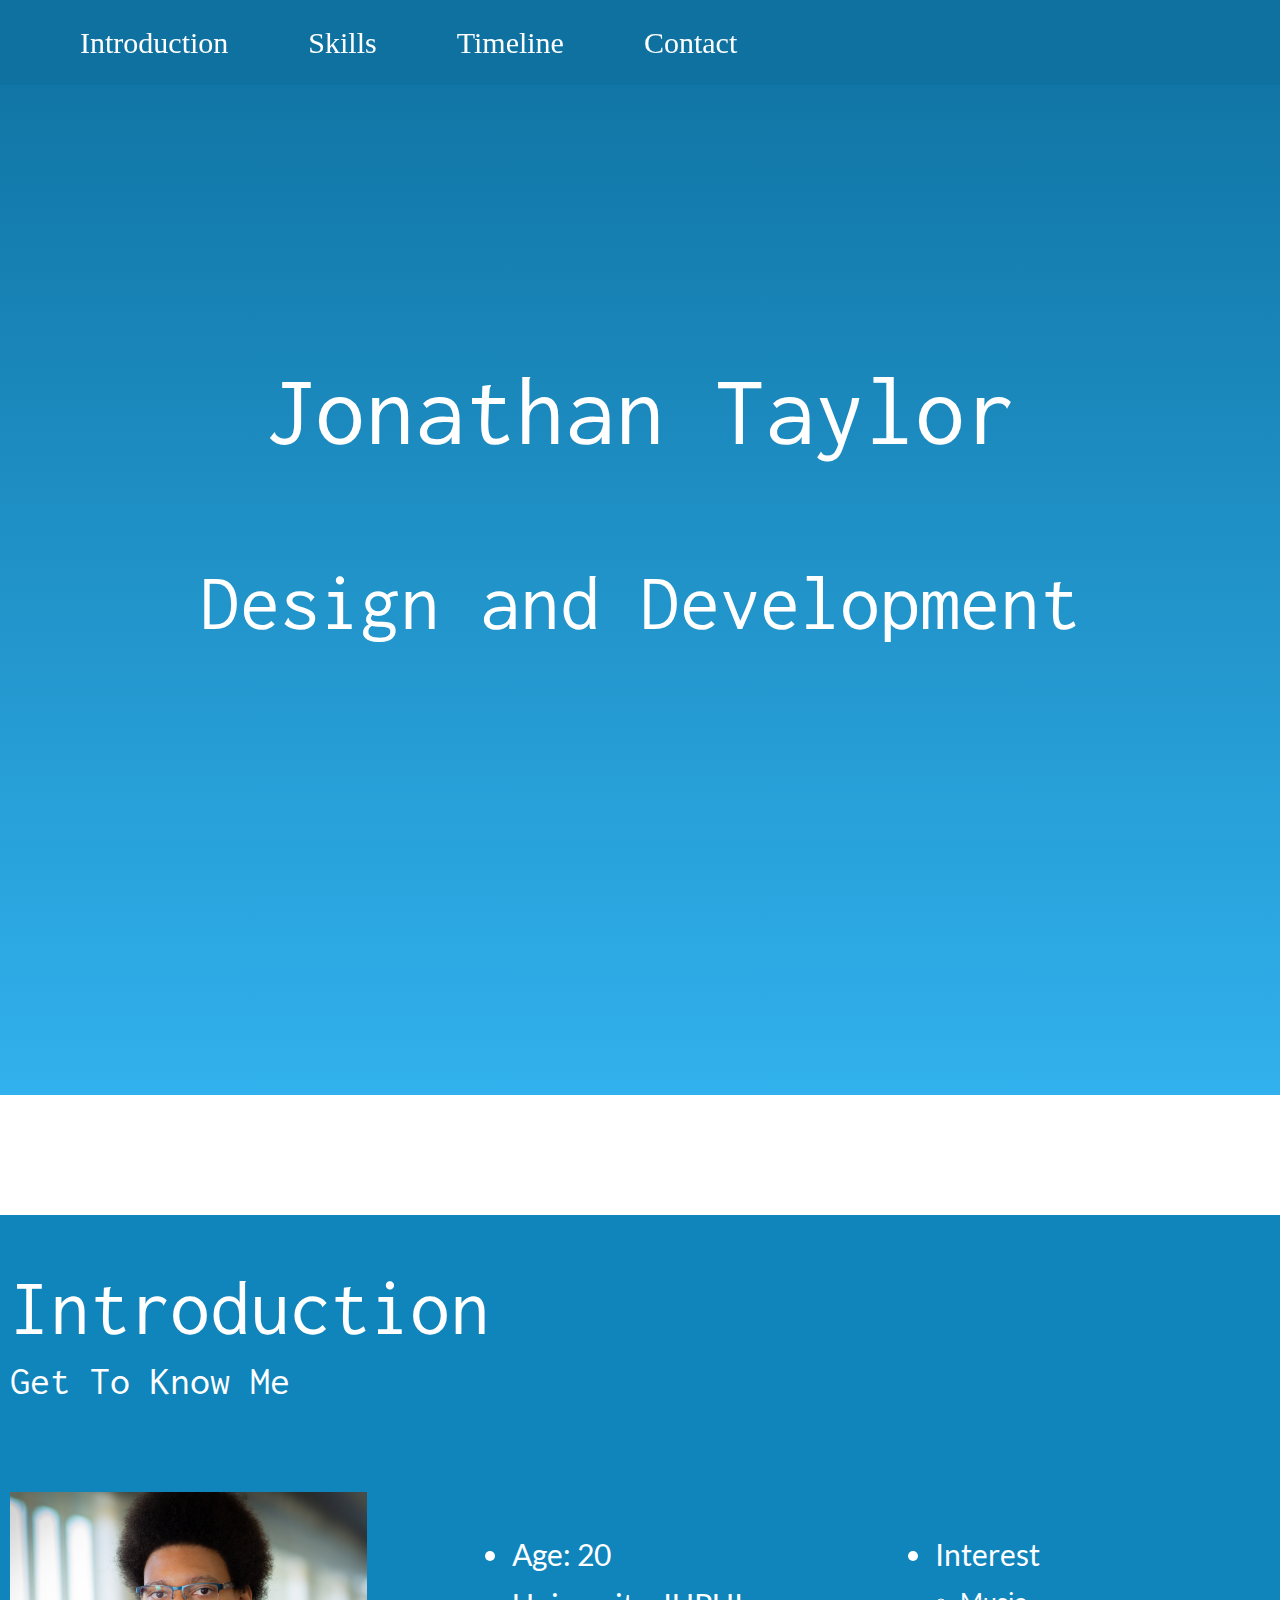
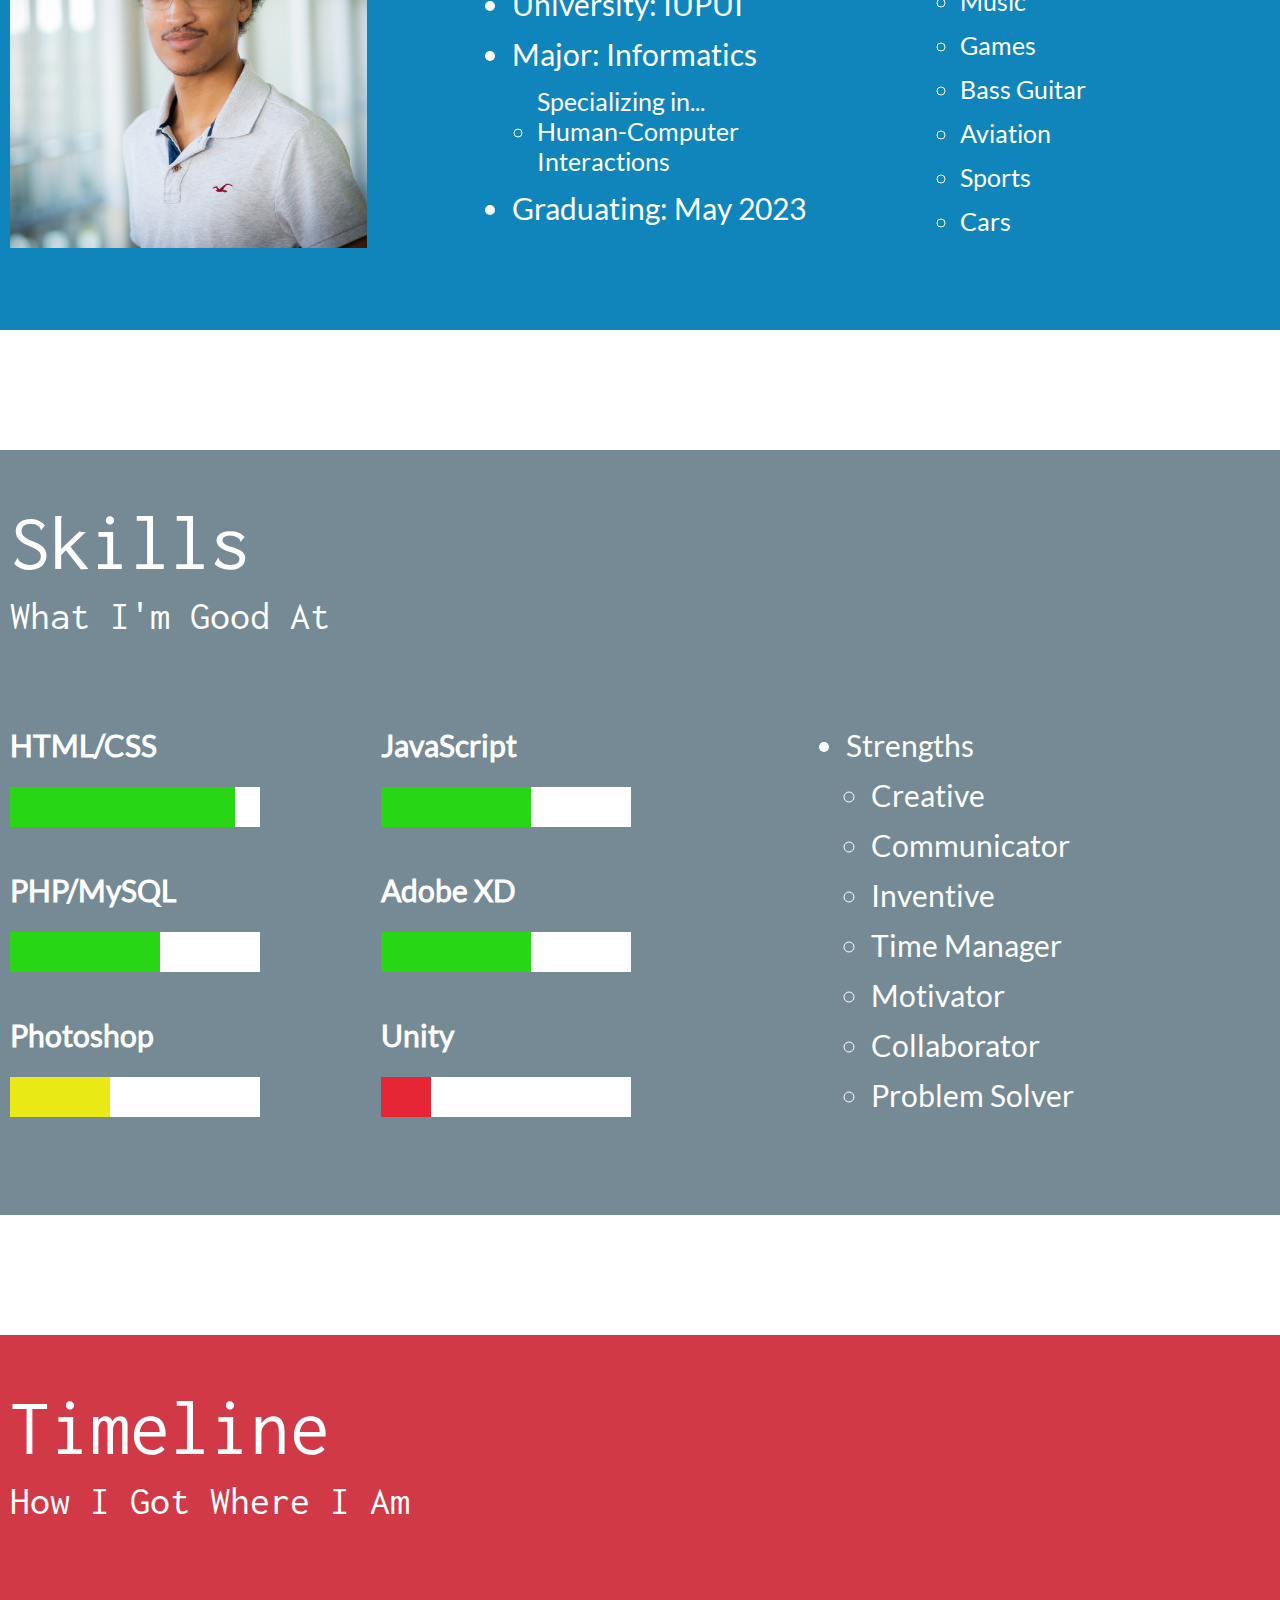
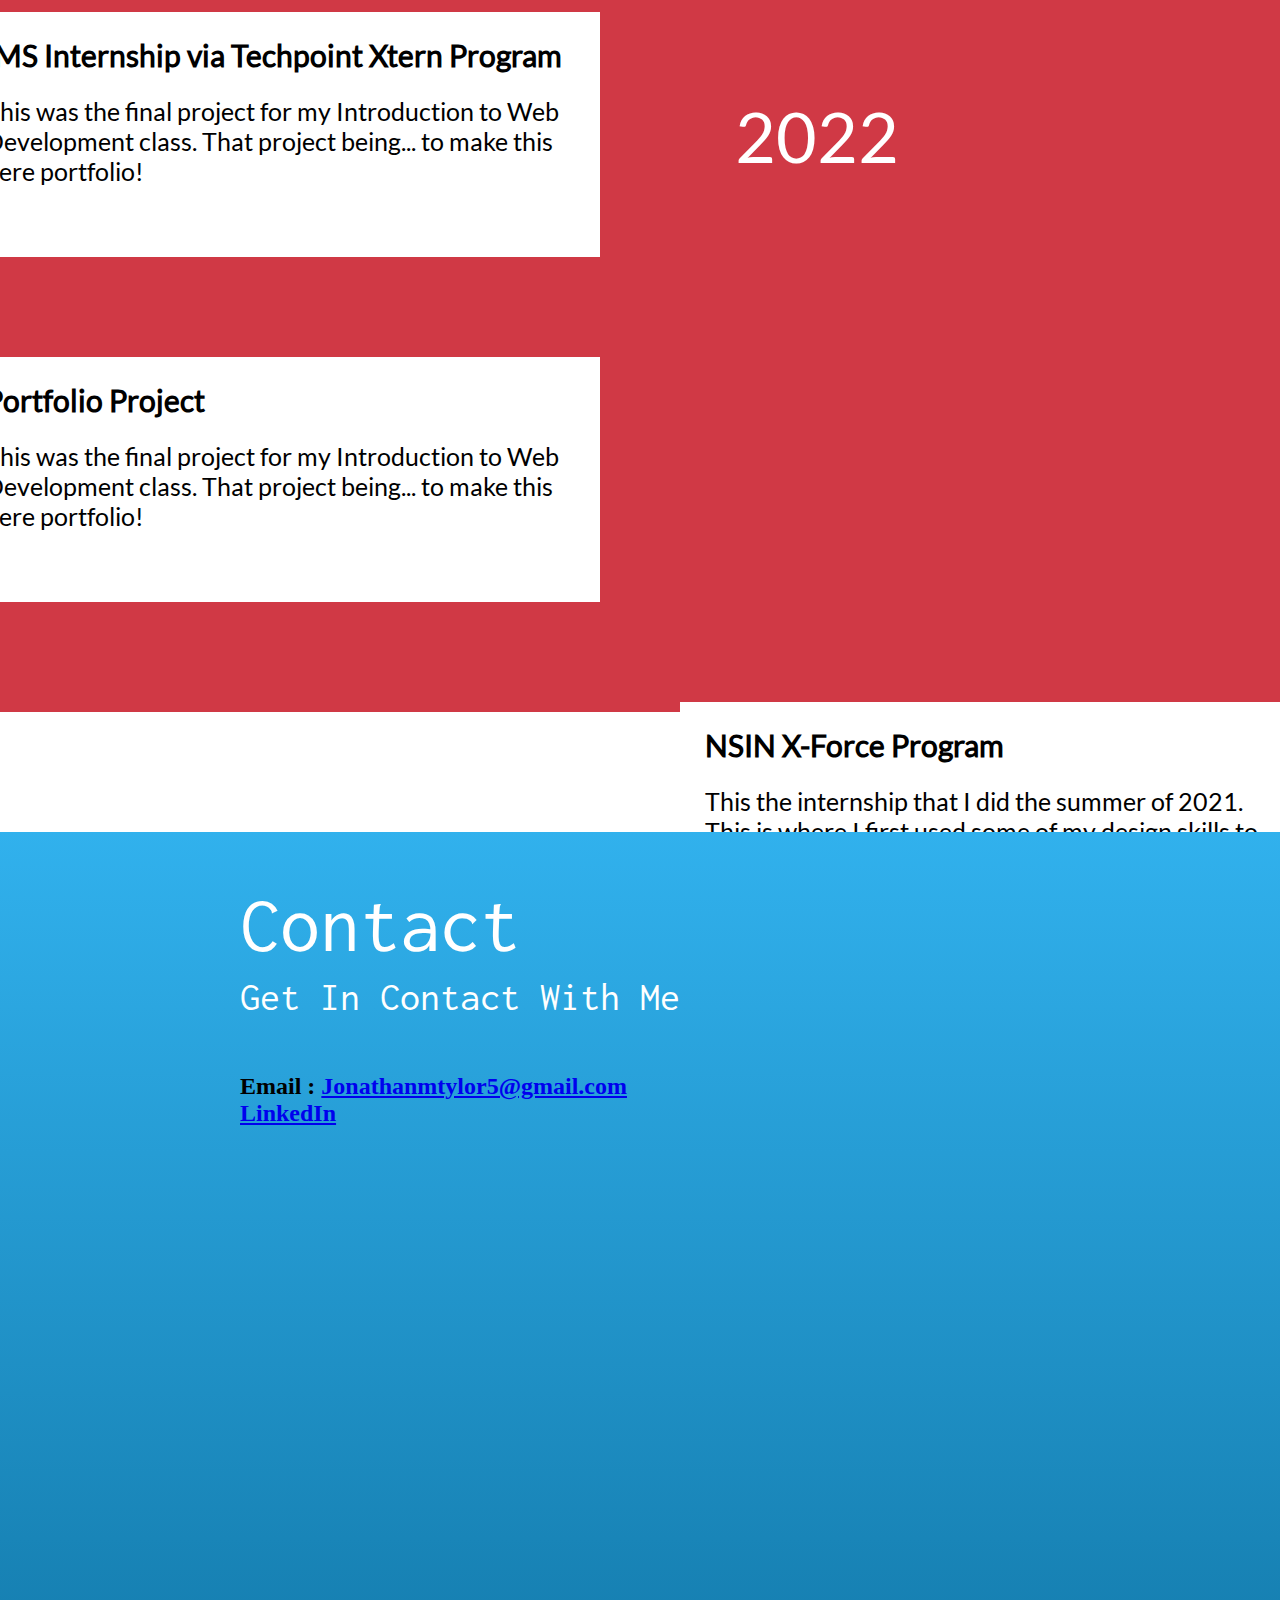
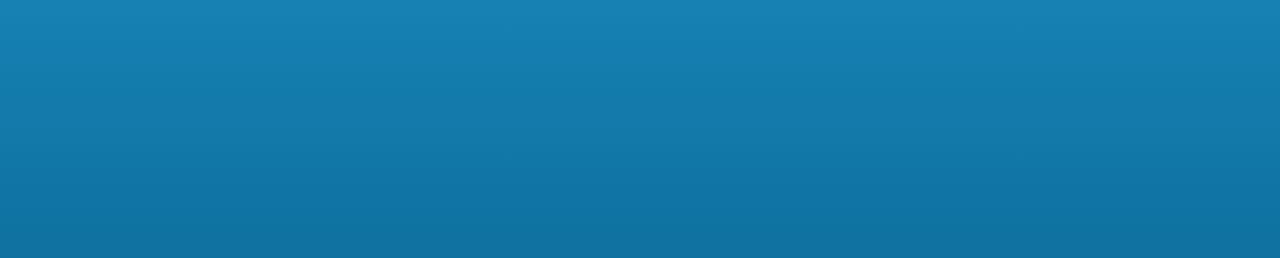
==== commit ad842a26: "Contact and timeline changes" ====
--- a/index.html
+++ b/index.html
@@ -120,16 +120,23 @@
         <div class="head-text">Timeline</div>
         <div class="head-subtext">How I Got Where I Am</div>
         <div class="content">
-          <a href="portfolio.html">
+          <a href="timeline_pages/portfolio.html">
+            <div class="item-left">
+              <div class="textbox">
+                <h4>IMS Internship via Techpoint Xtern Program</h4>
+                <p>This was the final project for my Introduction to Web Development class. That project being... to make this here portfolio!</p>
+              </div>
+              <div class="year">2022</div>
+            </div>
+          <a href="timeline_pages/portfolio.html">
             <div class="item-left">
               <div class="textbox">
                 <h4>Portfolio Project</h4>
                 <p>This was the final project for my Introduction to Web Development class. That project being... to make this here portfolio!</p>
               </div>
-              <div class="year">2022</div>
             </div>
           </a>
-          <a href="xforce.html">
+          <a href="timeline_pages/xforce.html">
             <div class="item-right">
               <div class="year">2021</div>
               <div class="textbox">
@@ -146,18 +153,9 @@
         <div class="head-text">Contact</div>
         <div class="head-subtext">Get In Contact With Me</div>
         <div class="content">
-          <form class="contact-form">
-        
-            <input class="name" type="text" name="name" placeholder="Name"/>
-  
-            
-            <input class="email" type="email" name="email" placeholder="E-Mail"/>
-  
-            
-            <textarea class="message" type="text" name="message" placeholder="Message"></textarea>
+          <h2>Email : <a href="mailto:jonathanmtylor5@gmail.com">Jonathanmtylor5@gmail.com</a></h2>
+          <h2><a href="https://www.linkedin.com/in/jonathan-taylor-2564439b">LinkedIn</a></h2>
 
-            <input class="submit" type="submit" value="Submit" /> 
-        </form>
         </div>
       </section>
     </div>
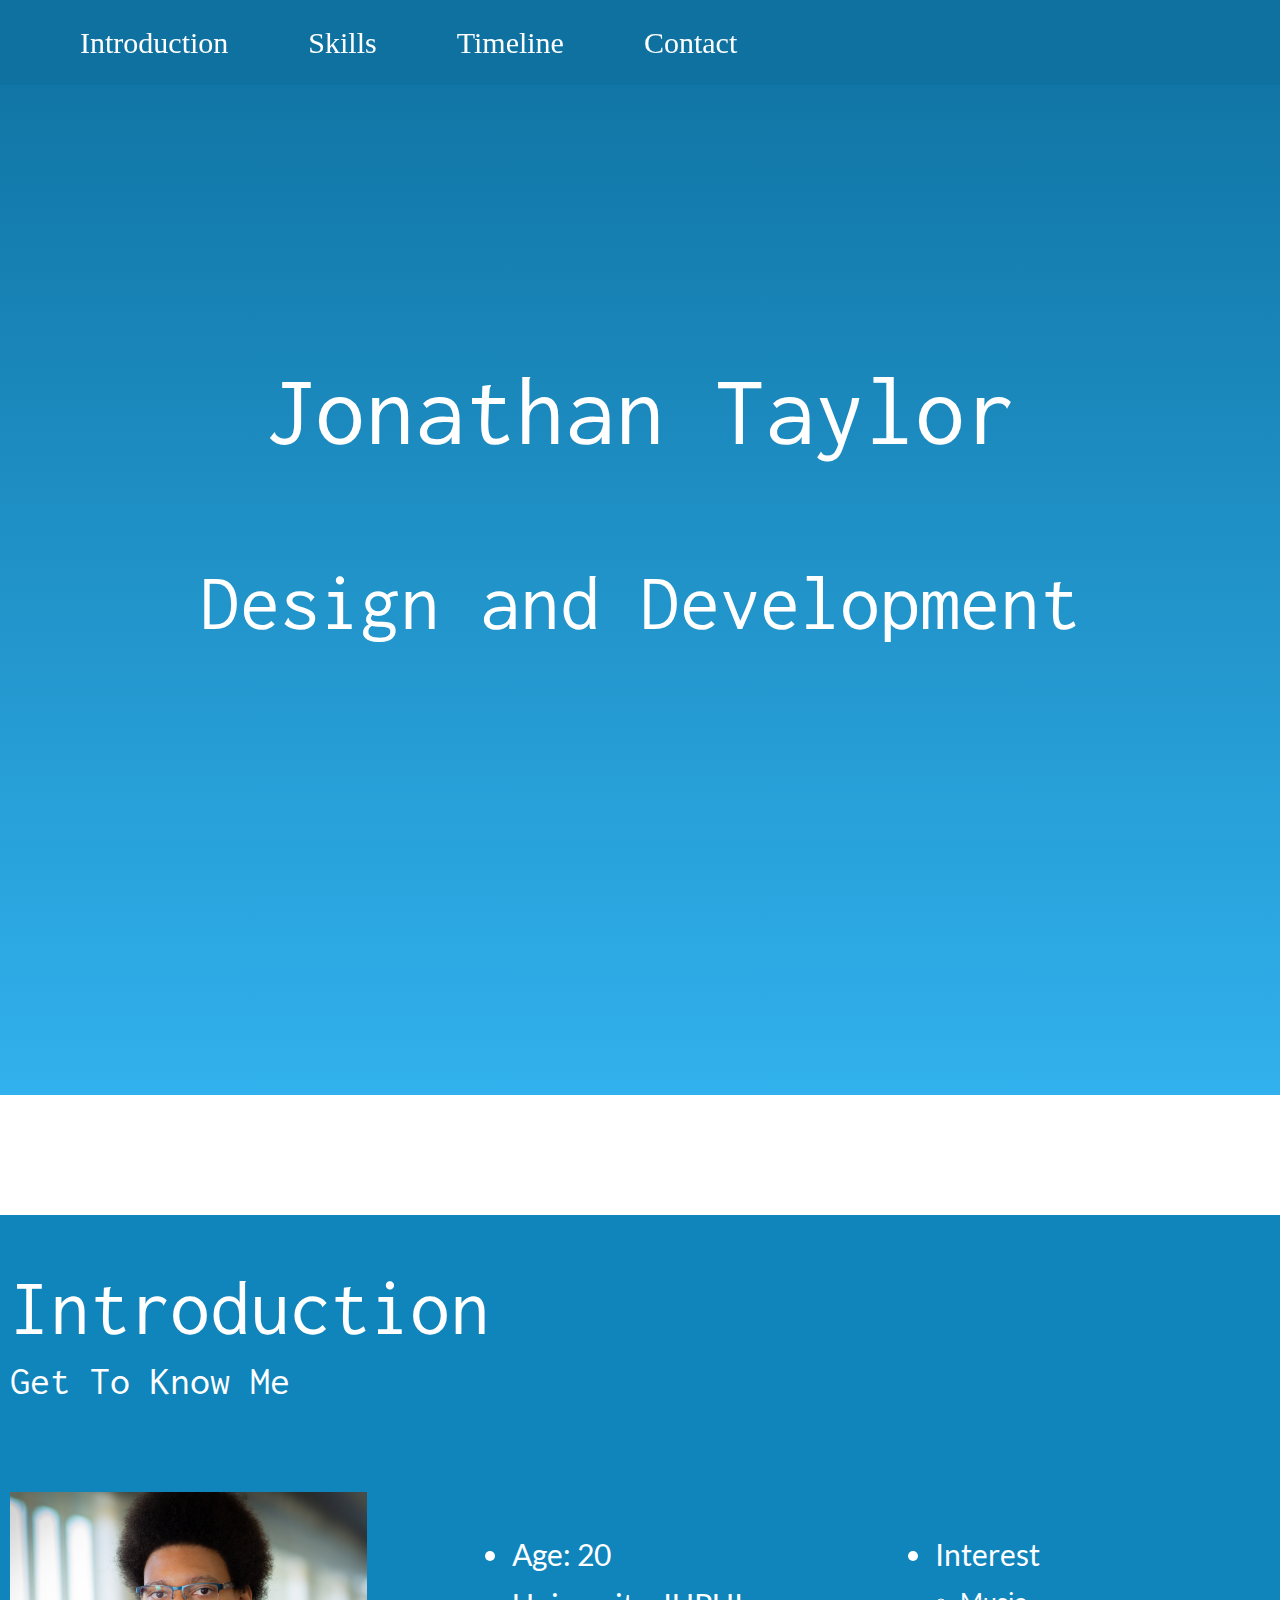
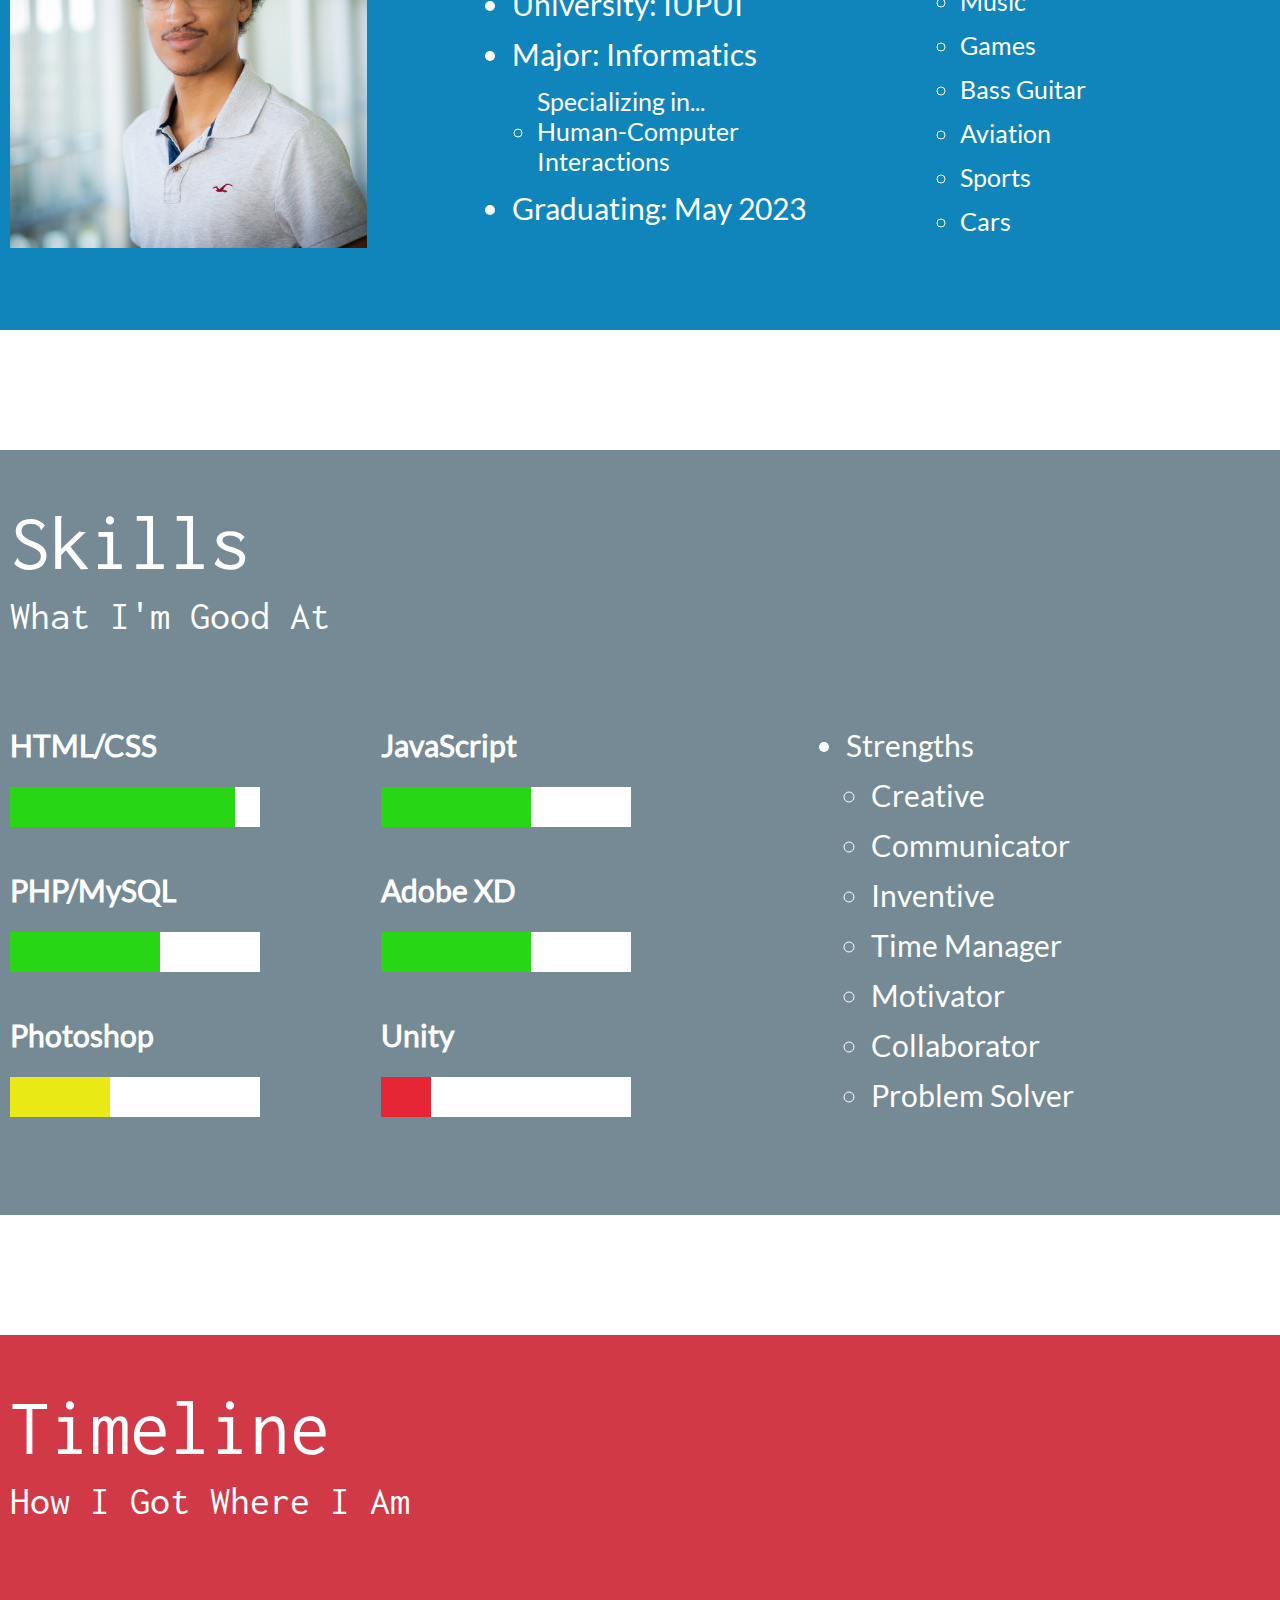
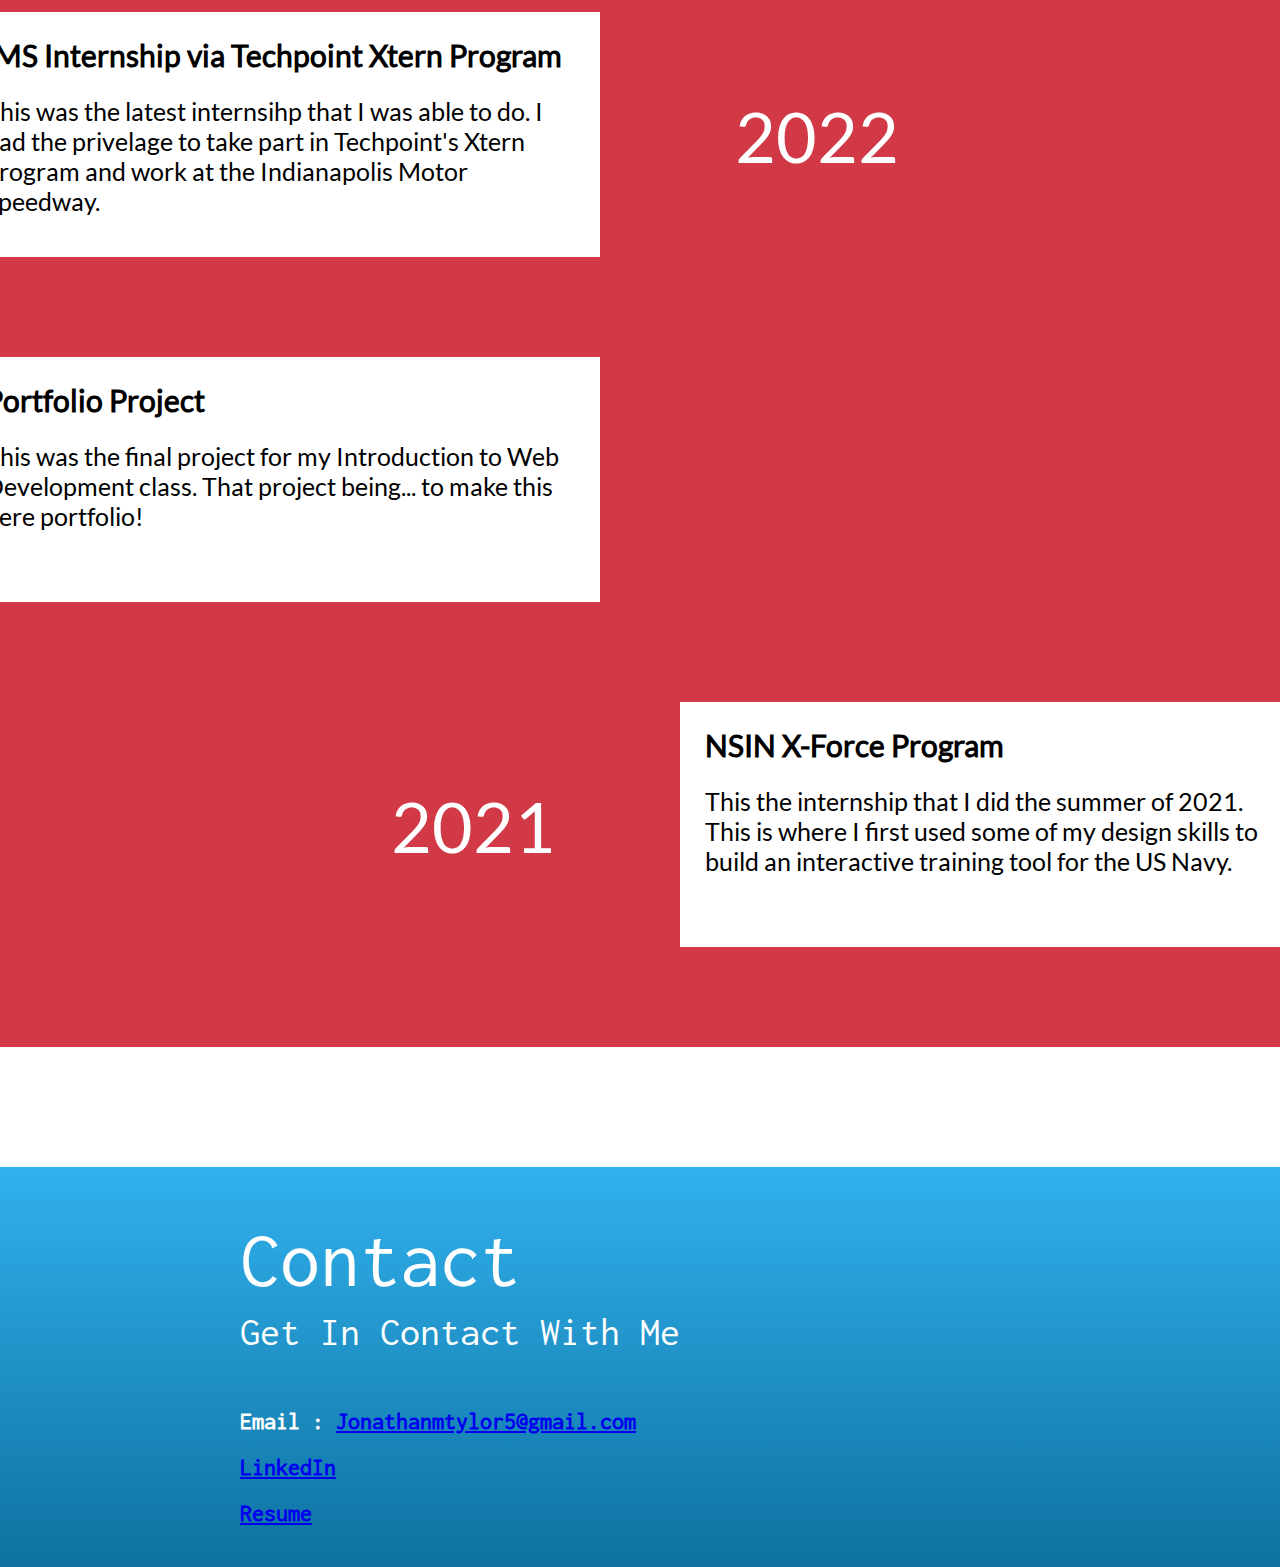
==== commit 256ba8d0: "Added Ims experience + resume link" ====
--- a/index.html
+++ b/index.html
@@ -23,6 +23,7 @@
         <div class="head-text">Jonathan Taylor</div>
         <div class="head-subtext">Design and Development</div>
       </section>
+      <div id="intro"></div>
 
       <!-- INTRO -->
       <section class="intro" id="intro">
@@ -58,9 +59,10 @@
           </div>  
         </div>
       </section>
+      <div id="skills"></div>
 
       <!-- Skills -->
-      <section class="skills" id="skills">
+      <section class="skills">
         <div class="head-text">Skills</div>
         <div class="head-subtext">What I'm Good At</div>
         <div class="content">
@@ -114,17 +116,18 @@
           </div>
         </div>
       </section>
+      <div id="timeline"></div>
 
       <!-- TIMELINE -->
-      <section class="timeline" id="timeline">
+      <section class="timeline">
         <div class="head-text">Timeline</div>
         <div class="head-subtext">How I Got Where I Am</div>
         <div class="content">
-          <a href="timeline_pages/portfolio.html">
+          <a href="timeline_pages/ims.html">
             <div class="item-left">
               <div class="textbox">
                 <h4>IMS Internship via Techpoint Xtern Program</h4>
-                <p>This was the final project for my Introduction to Web Development class. That project being... to make this here portfolio!</p>
+                <p>This was the latest internsihp that I was able to do. I had the privelage to take part in Techpoint's Xtern program and work at the Indianapolis Motor Speedway.</p>
               </div>
               <div class="year">2022</div>
             </div>
@@ -155,6 +158,7 @@
         <div class="content">
           <h2>Email : <a href="mailto:jonathanmtylor5@gmail.com">Jonathanmtylor5@gmail.com</a></h2>
           <h2><a href="https://www.linkedin.com/in/jonathan-taylor-2564439b">LinkedIn</a></h2>
+          <h2><a href="files/Jonathan_Taylor_s_Resume_Fall_22.pdf">Resume</a></h2>
 
         </div>
       </section>
--- a/css/style.css
+++ b/css/style.css
@@ -370,7 +370,7 @@
 }
 
 .wrapper .timeline .content {
-  height: 605px;
+  height: 100%;
   width: 1360px;
   margin-left: 40px;
   margin-top: 85px;
@@ -446,7 +446,8 @@
 /* CONTACT */
 .wrapper .contact {
   width: 100%;
-  height: 1026px;
+  height: 400px;
+  margin: 0 auto;
   margin-top: 120px;
   background-image: linear-gradient(#31b1ed, #0e71a0);
 }
@@ -471,52 +472,16 @@
 }
 
 .wrapper .contact .content {
-  height: 708px;
-  width: 1440px;
+  height: 150x;
+  width: 1000px;
   margin-top: 50px;
   margin-left: 240px;
 }
 
-.wrapper .contact .content .contact-form input {
-  font-size: 30px;
-  font-family: Lato;
-  display: block;
-  margin: 0 auto;
-  margin-bottom: 50px;
-  border: 3px solid #ffff;
-  color: black;
-}
-
-.wrapper .contact .content .contact-form .name {
-  height: 110px;
-  width: 100%;
-  border: 5px solid #1085bc;
-  padding-left: 20px;
-}
-
-.wrapper .contact .content .contact-form .email {
-  height: 110px;
-  width: 100%;
-  border: 5px solid #758a95;
-  padding-left: 20px;
-}
-
-.wrapper .contact .content .contact-form .message {
-  height: 228px;
-  width: 100%;
-  border: 5px solid #d03945;
-  font-size: 30px;
-  padding: 20px 0 0 20px;
-}
-
-.wrapper .contact .content .contact-form .submit {
-  color: #ffffff;
-  background-image: linear-gradient(to right, #1085bc, #758a95, #d03945);
-  font-size: 30px;
-  border: 3px solid #ffff;
-  width: 450px;
-  height: 110px;
-  margin: 45px auto 0 auto;
+.wrapper .contact .content h2 {
+  font-family: Inconsolata;
+  color: white;
+  margin-bottom: 20px;
 }
 
 /** FOR EVENT PAGES ****************************************************************/
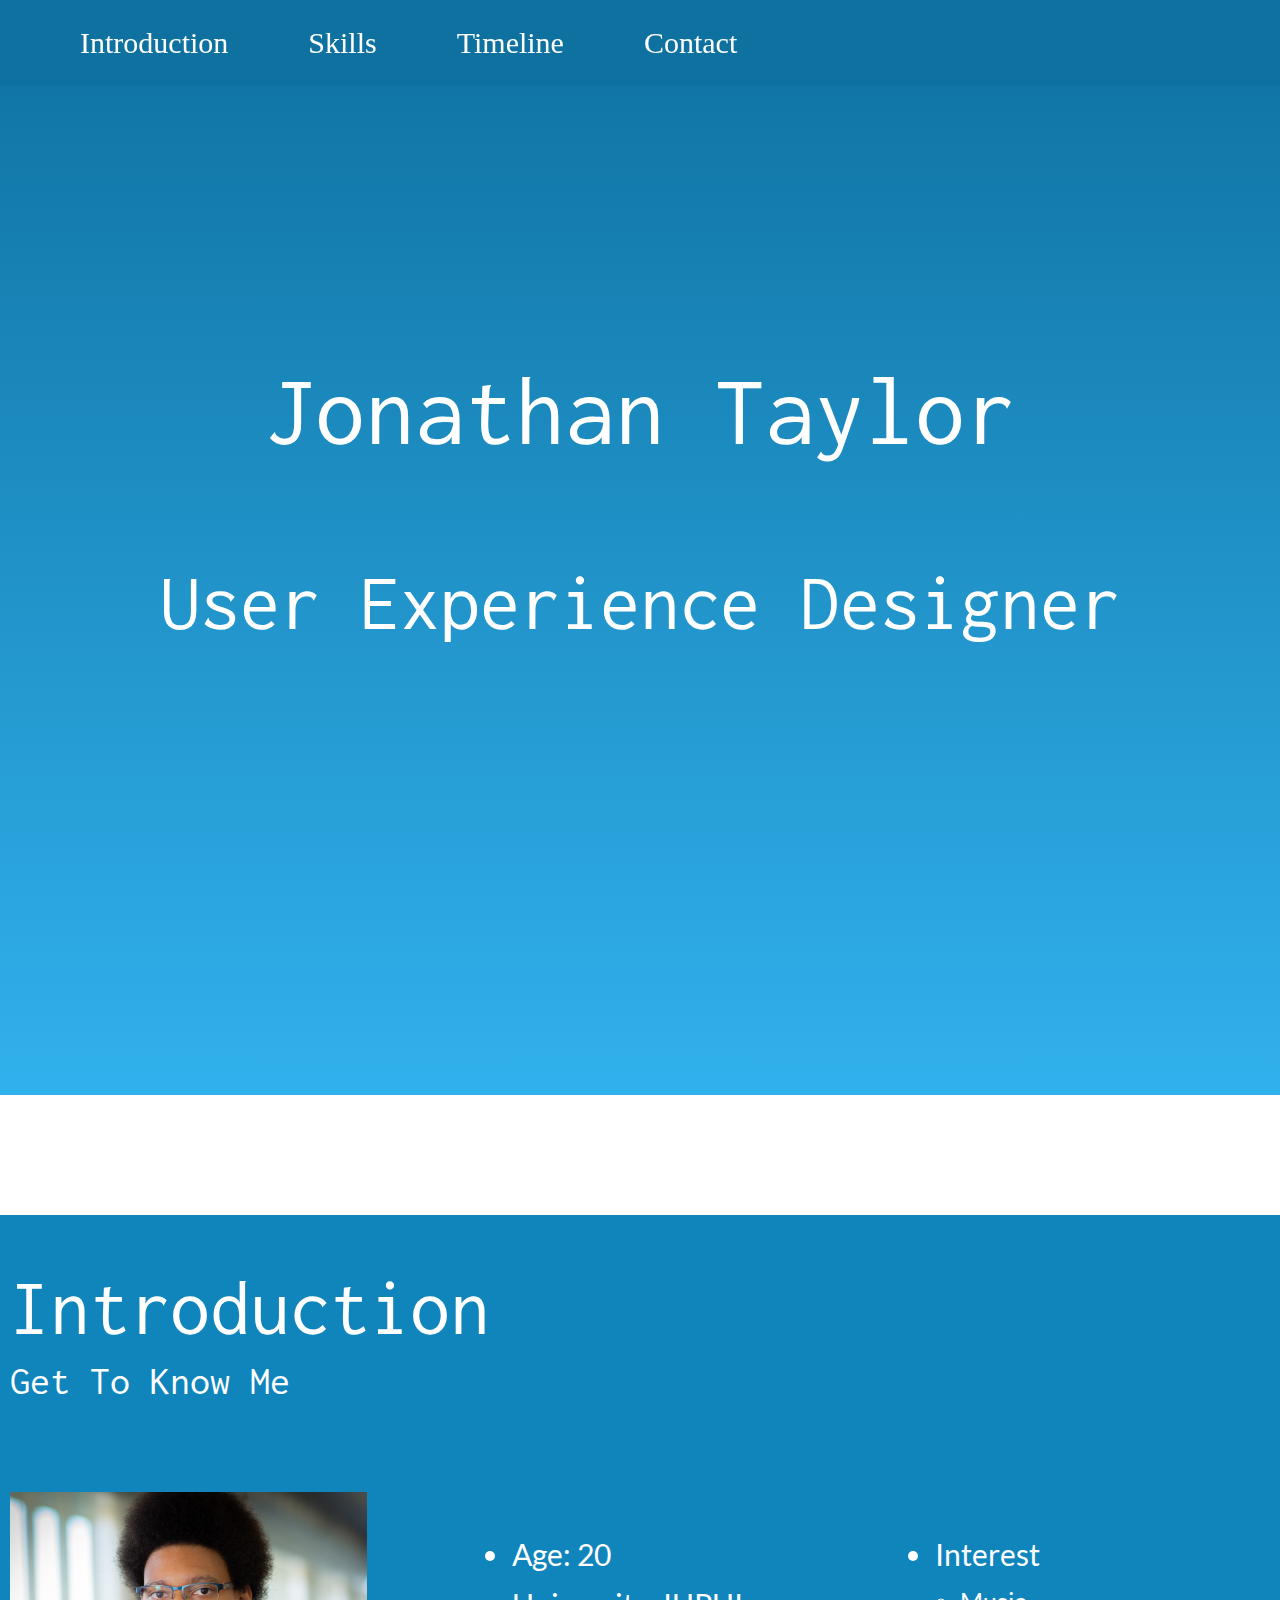
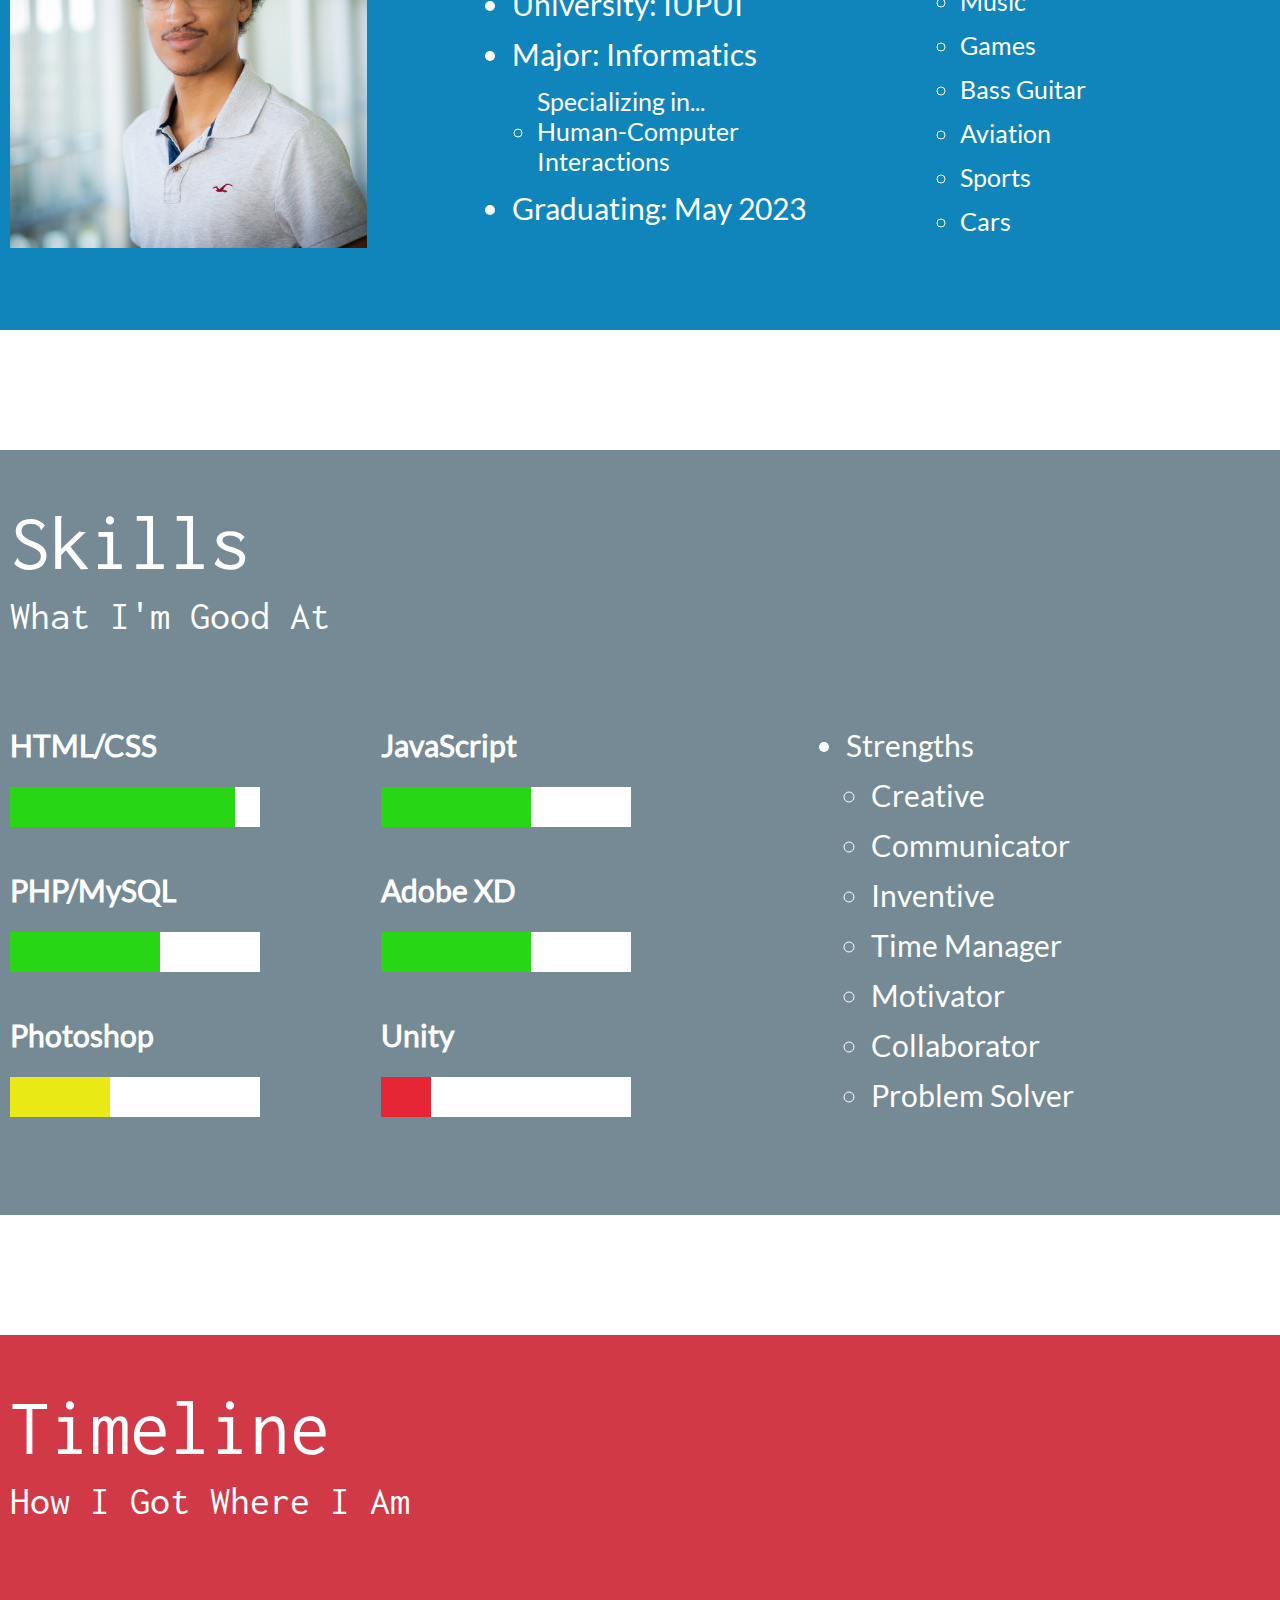
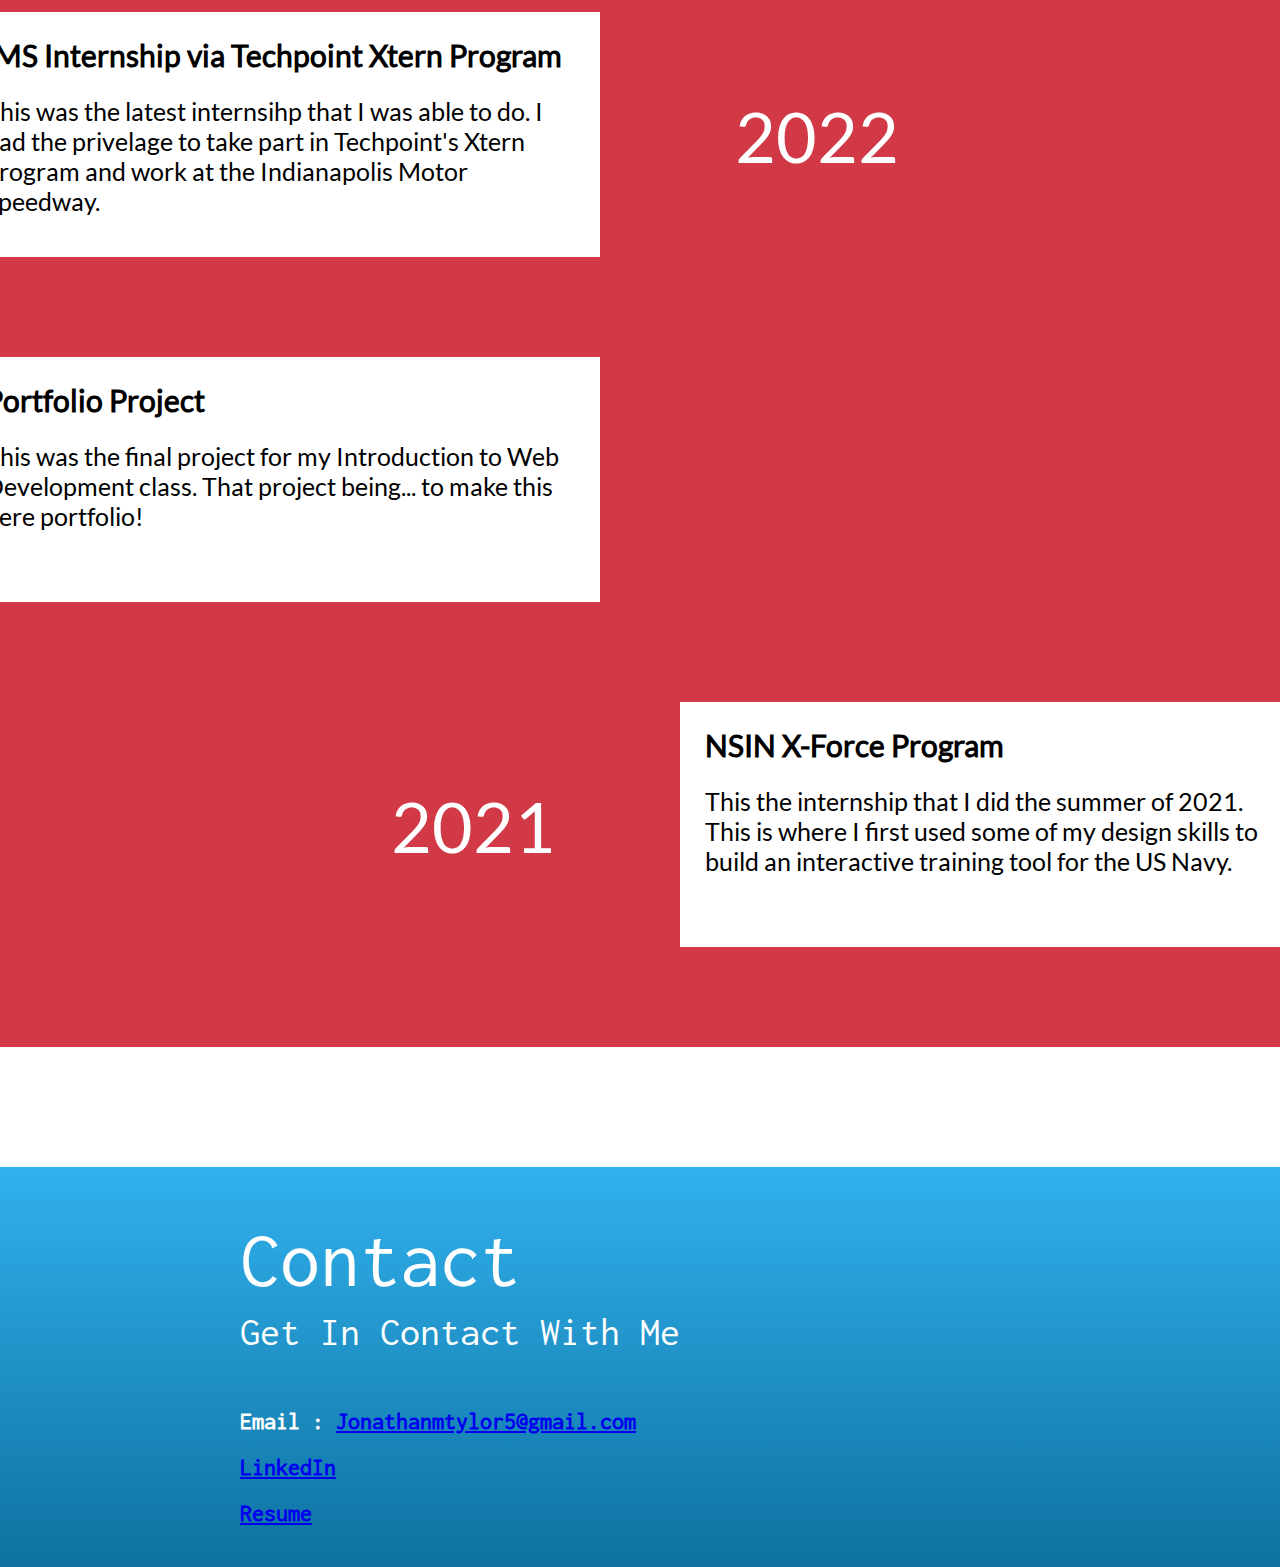
==== commit 219667b5: "ims info page update" ====
--- a/index.html
+++ b/index.html
@@ -21,7 +21,7 @@
       <!-- HEADER -->
       <section class="header">
         <div class="head-text">Jonathan Taylor</div>
-        <div class="head-subtext">Design and Development</div>
+        <div class="head-subtext">User Experience Designer</div>
       </section>
       <div id="intro"></div>
 
--- a/css/style.css
+++ b/css/style.css
@@ -487,8 +487,8 @@
 /** FOR EVENT PAGES ****************************************************************/
 
 .wrapper .event-head {
-  height: 94px;
-  min-width: 1440px;
+  min-height: 94px;
+  width: 1440px;
   margin-top: 110px;
 }
 
@@ -544,7 +544,7 @@
 }
 
 .wrapper .event-timeline .item-left {
-  height: 245px;
+  min-height: 245px;
   width: 640px;
   border: solid 5px #1085bc;
   margin-bottom: 50px;
@@ -563,7 +563,7 @@
 }
 
 .wrapper .event-timeline .item-right {
-  height: 245px;
+  min-height: 245px;
   width: 640px;
   border: solid 5px #1085bc;
   margin-left: 640px;
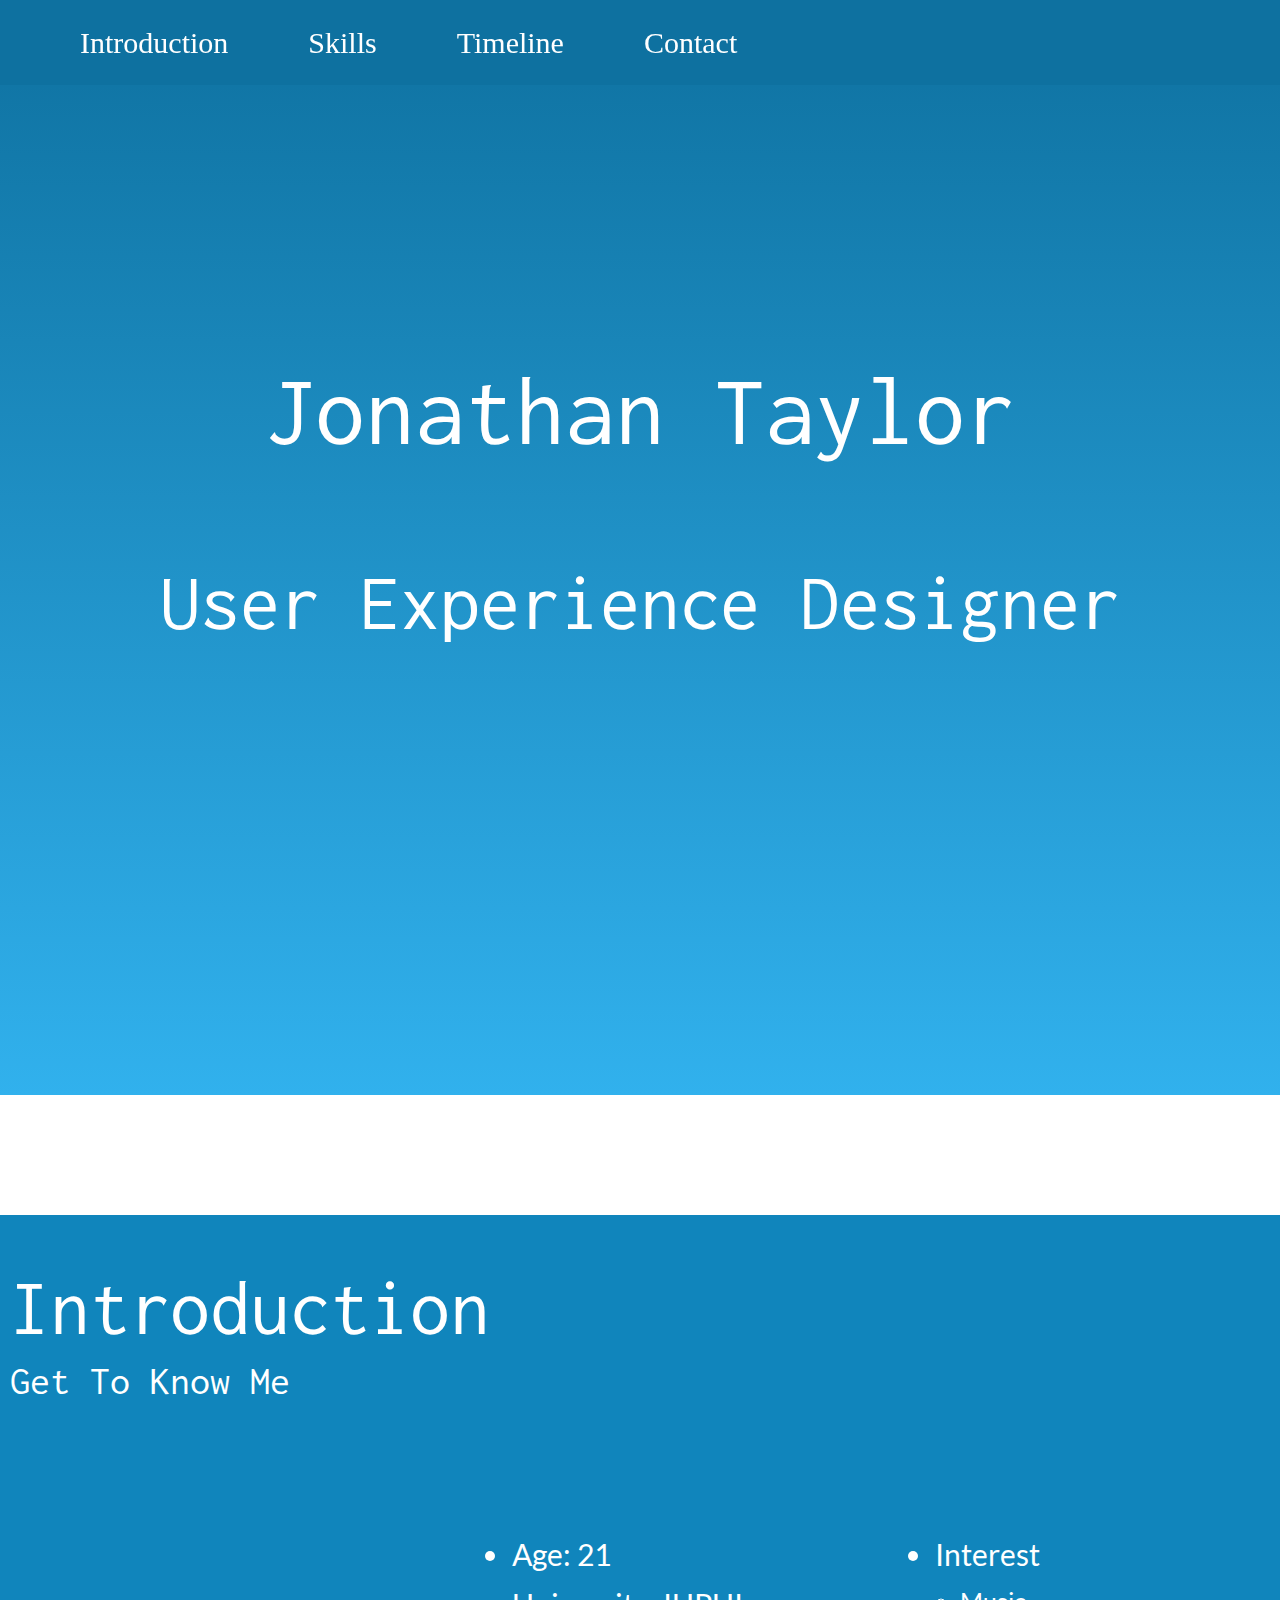
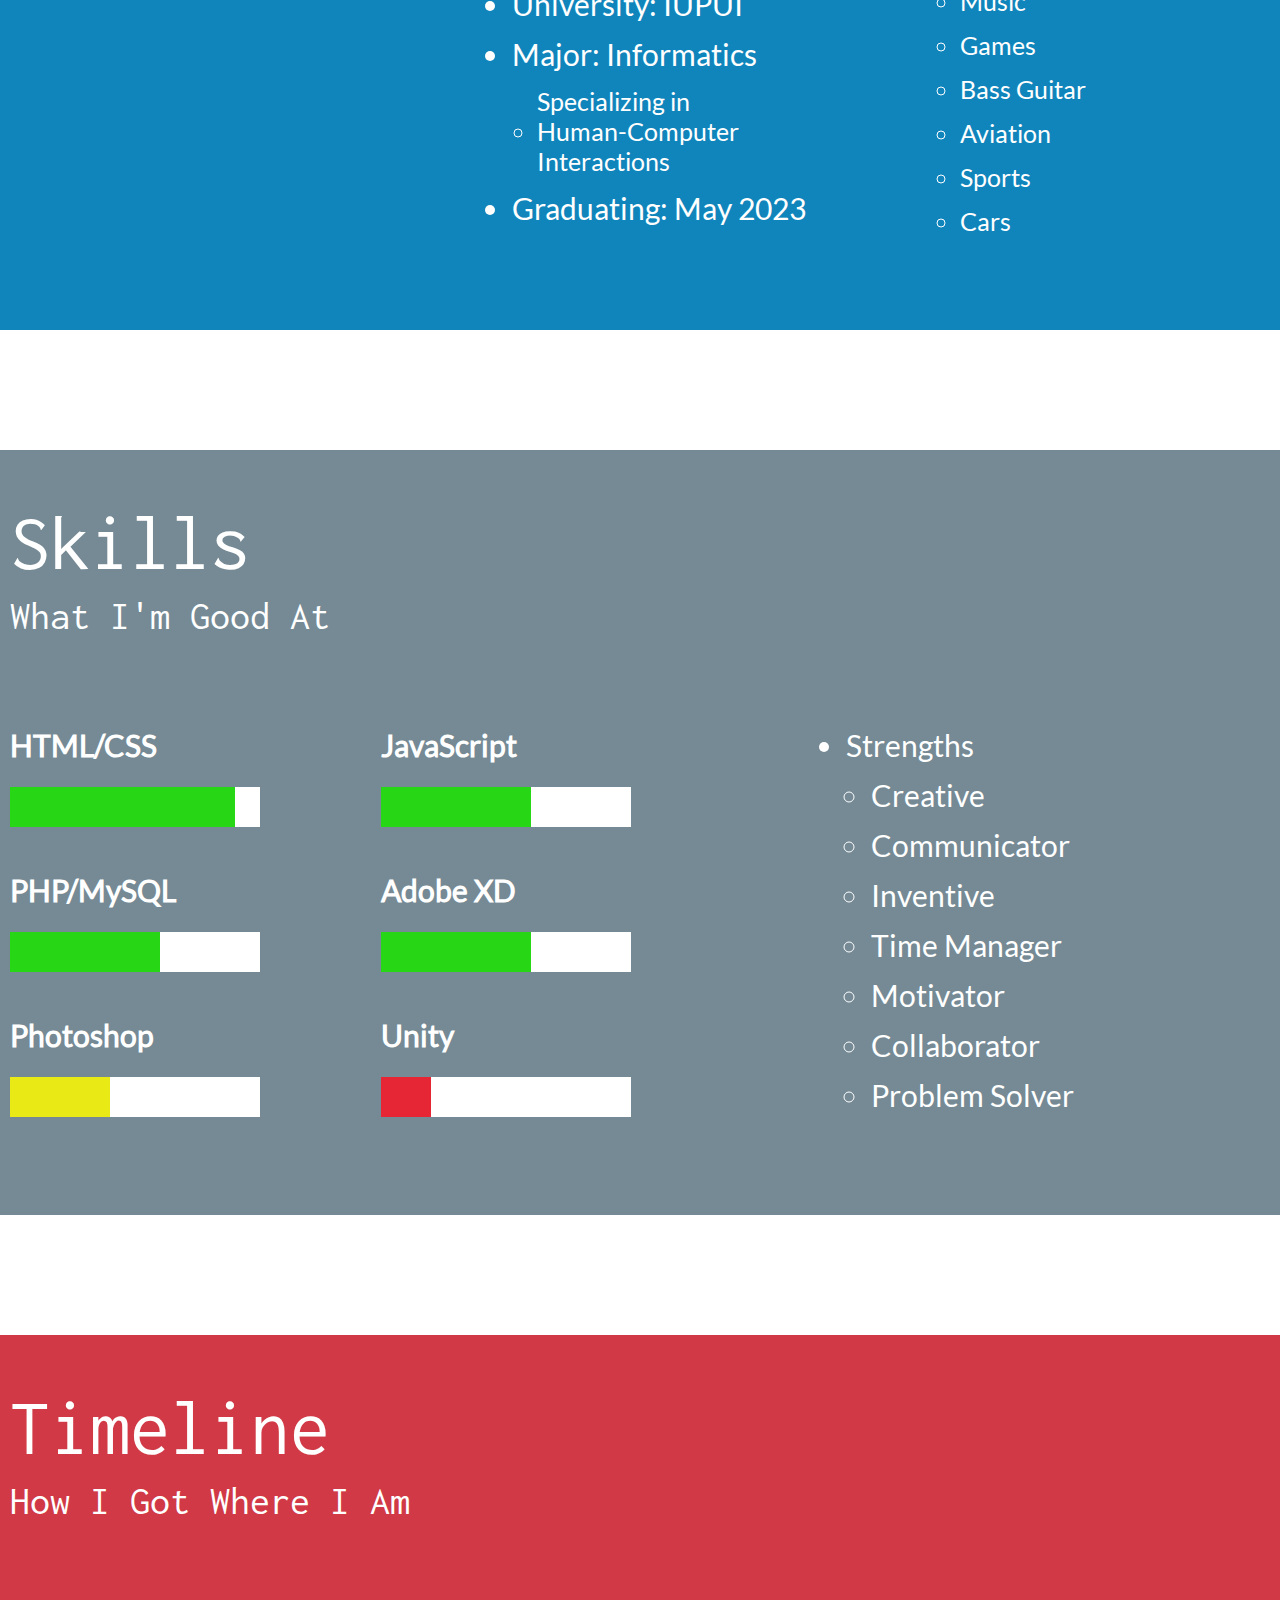
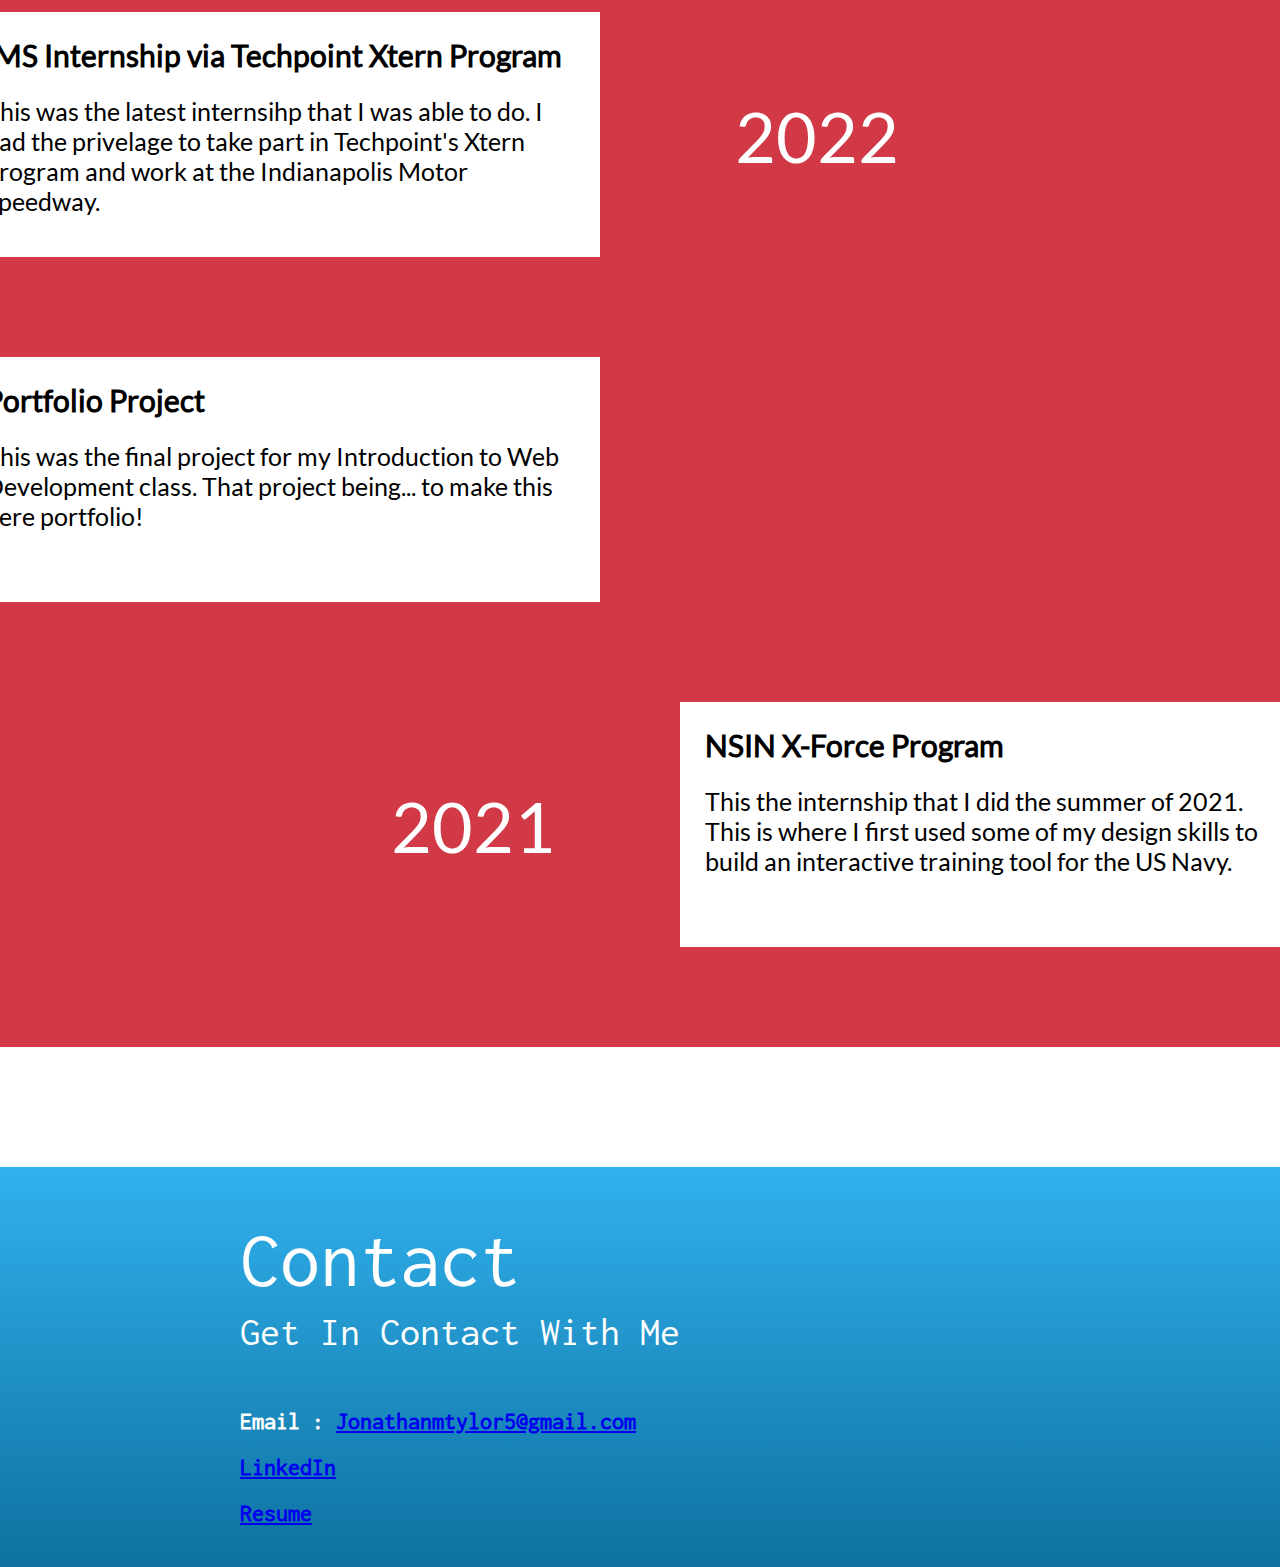
==== commit 515f54bc: "Updates to Intro" ====
--- a/index.html
+++ b/index.html
@@ -33,11 +33,11 @@
           <div class="headshot"></div>
           <div class="text-section">
             <ul>
-              <li>Age: 20</li>
+              <li>Age: 21</li>
               <li>University: IUPUI</li>
               <li>Major: Informatics</li>
                 <ul>
-                  <p class="small">Specializing in...</p>
+                  <p class="small">Specializing in</p>
                   <li class="small">Human-Computer Interactions</li>
                 </ul>
               <li>Graduating: May 2023</li>
--- a/css/style.css
+++ b/css/style.css
@@ -122,10 +122,10 @@
 .wrapper .intro .content .headshot {
   height: 356px;
   width: 398px;
-  background-image: url(../images/Headshot.jpeg);
+  background-image: url(../images/Headshot.jpg);
   background-size: cover;
   background-repeat: no-repeat;
-  background-position: center;
+  /* background-position: center; */
 }
 
 .wrapper .intro .content .text-section {
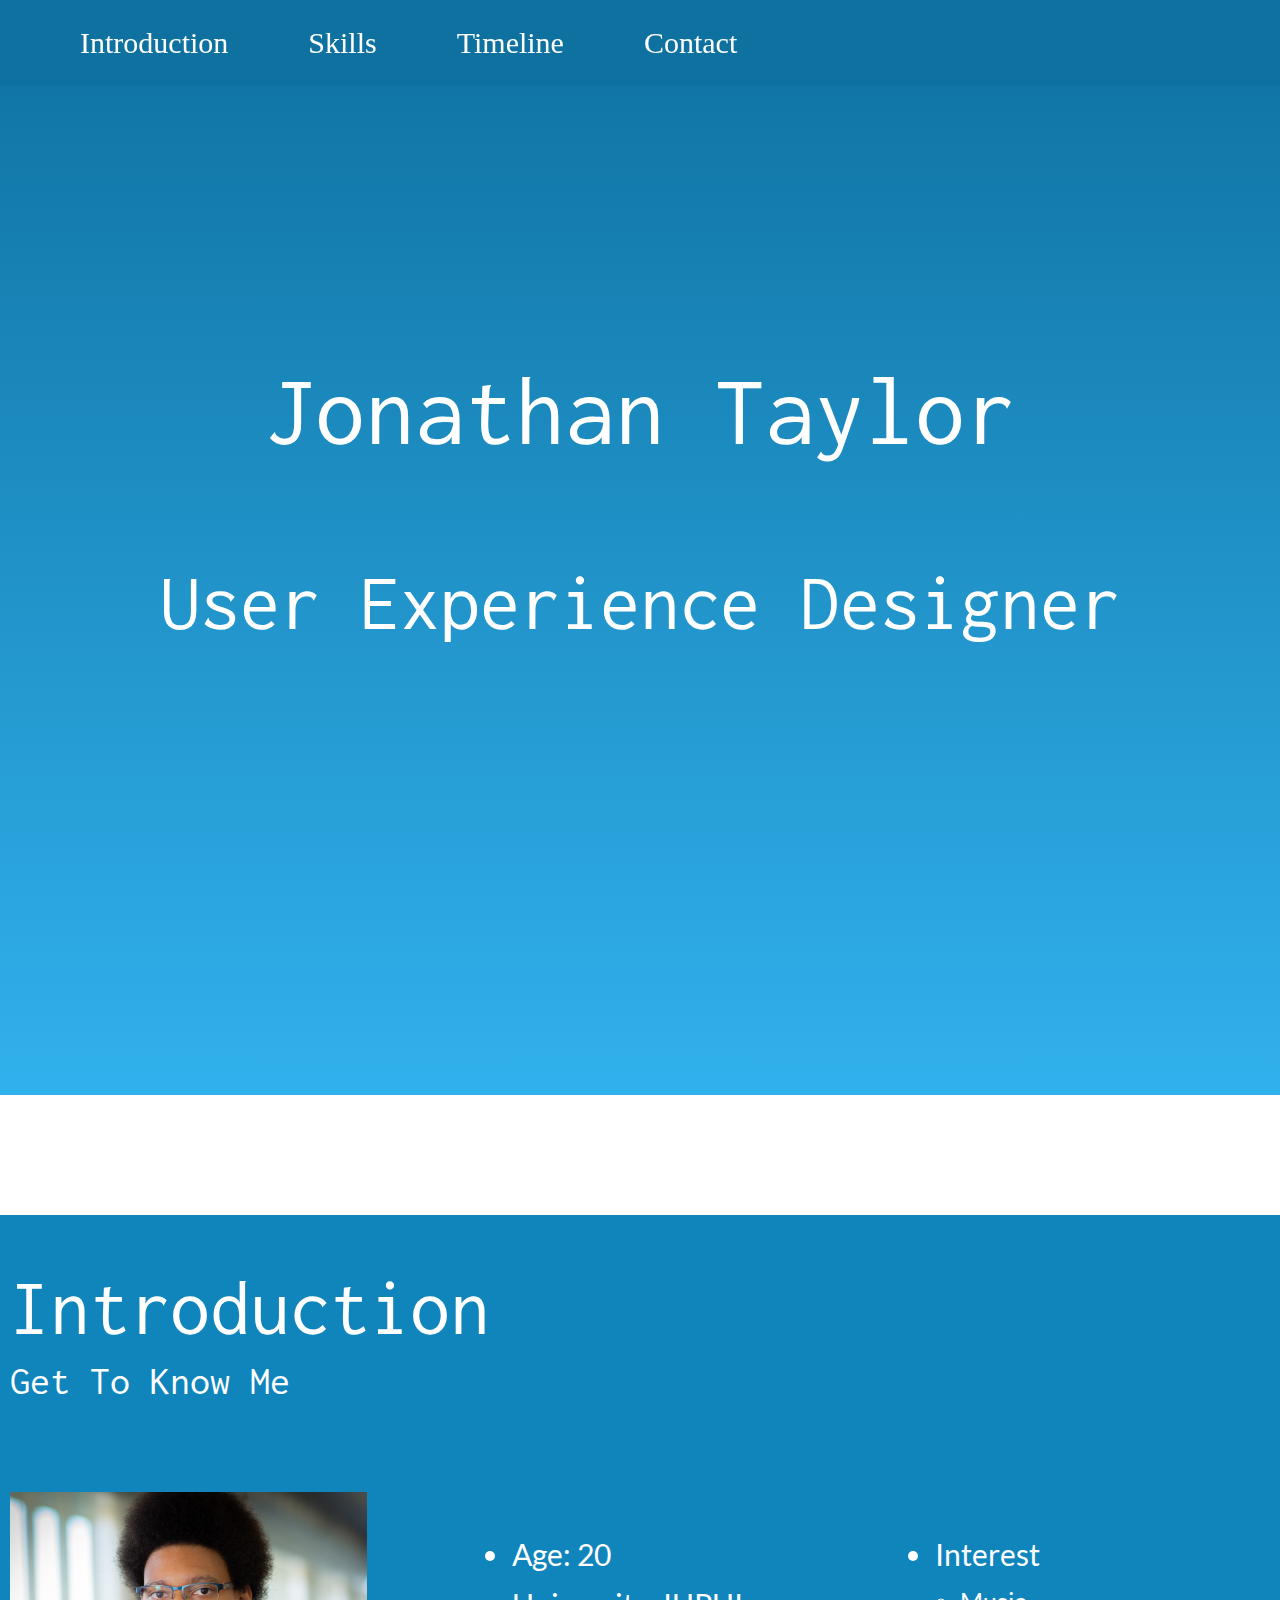
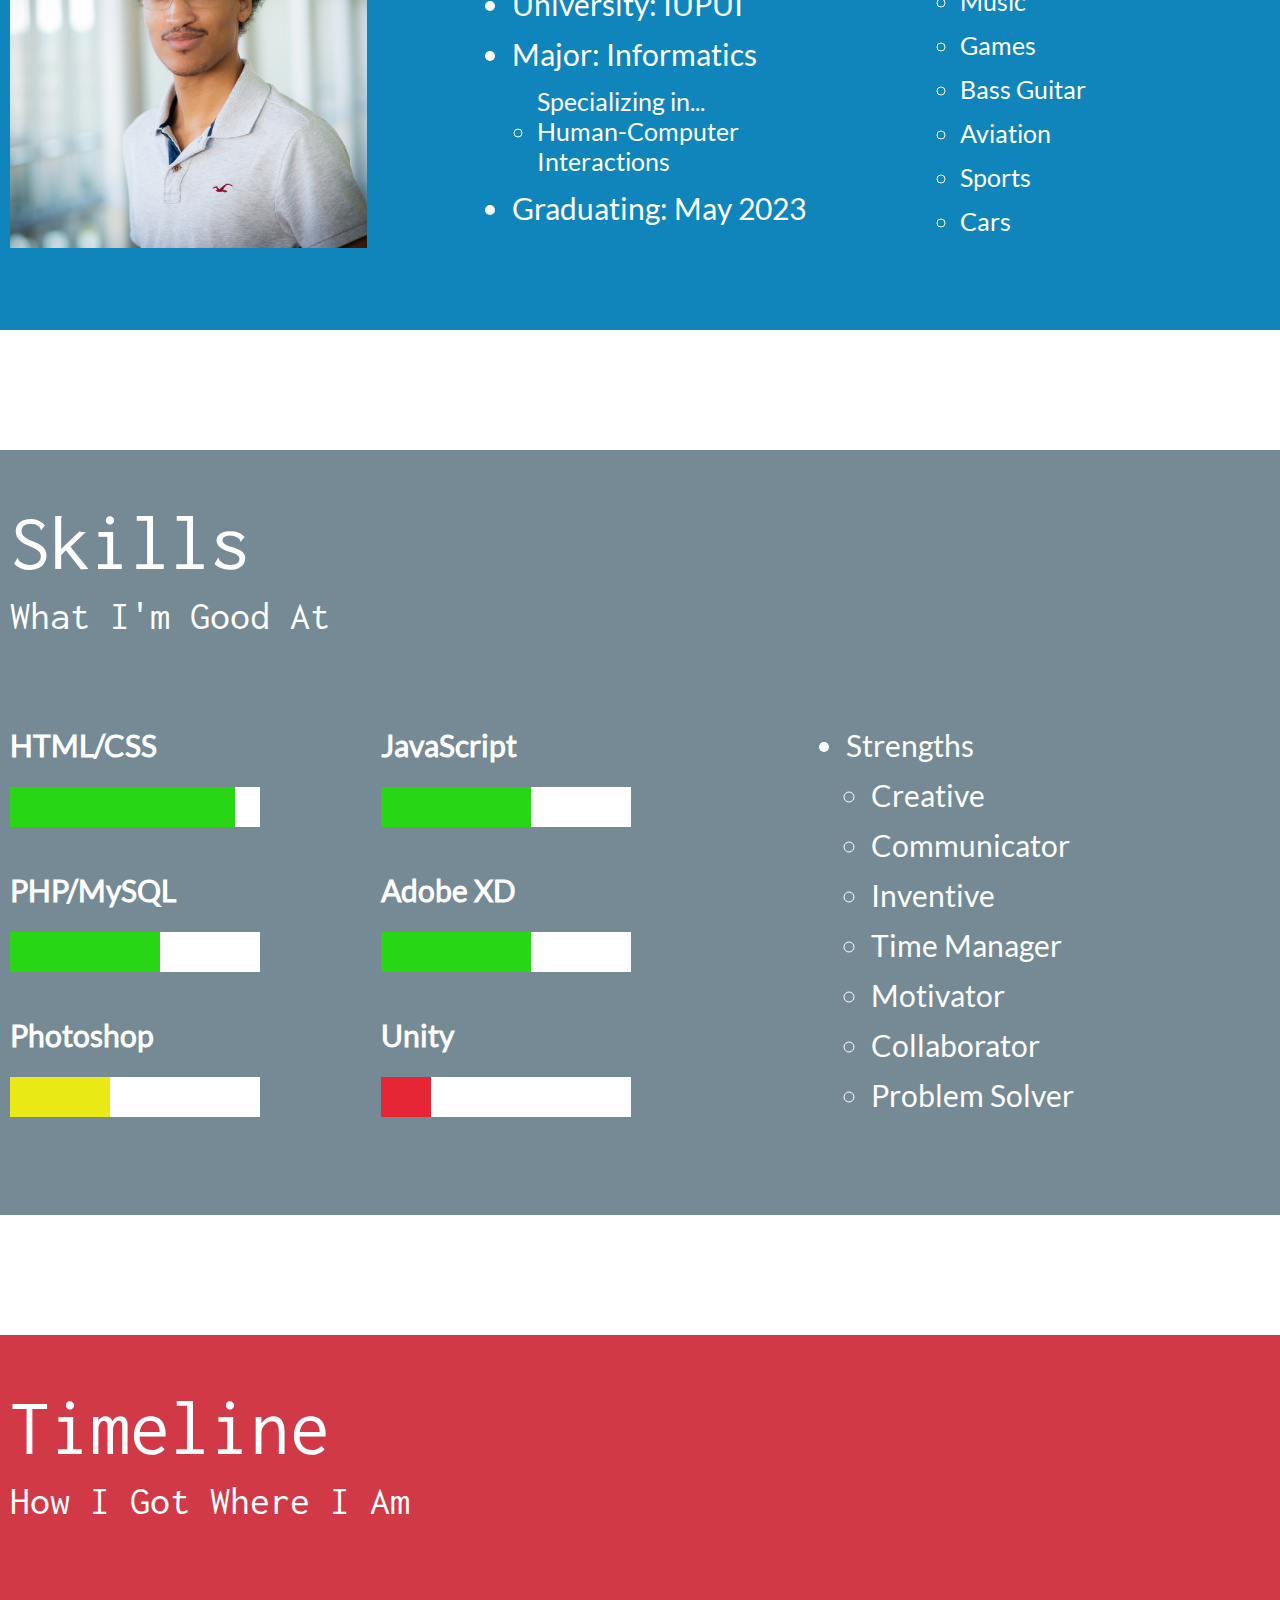
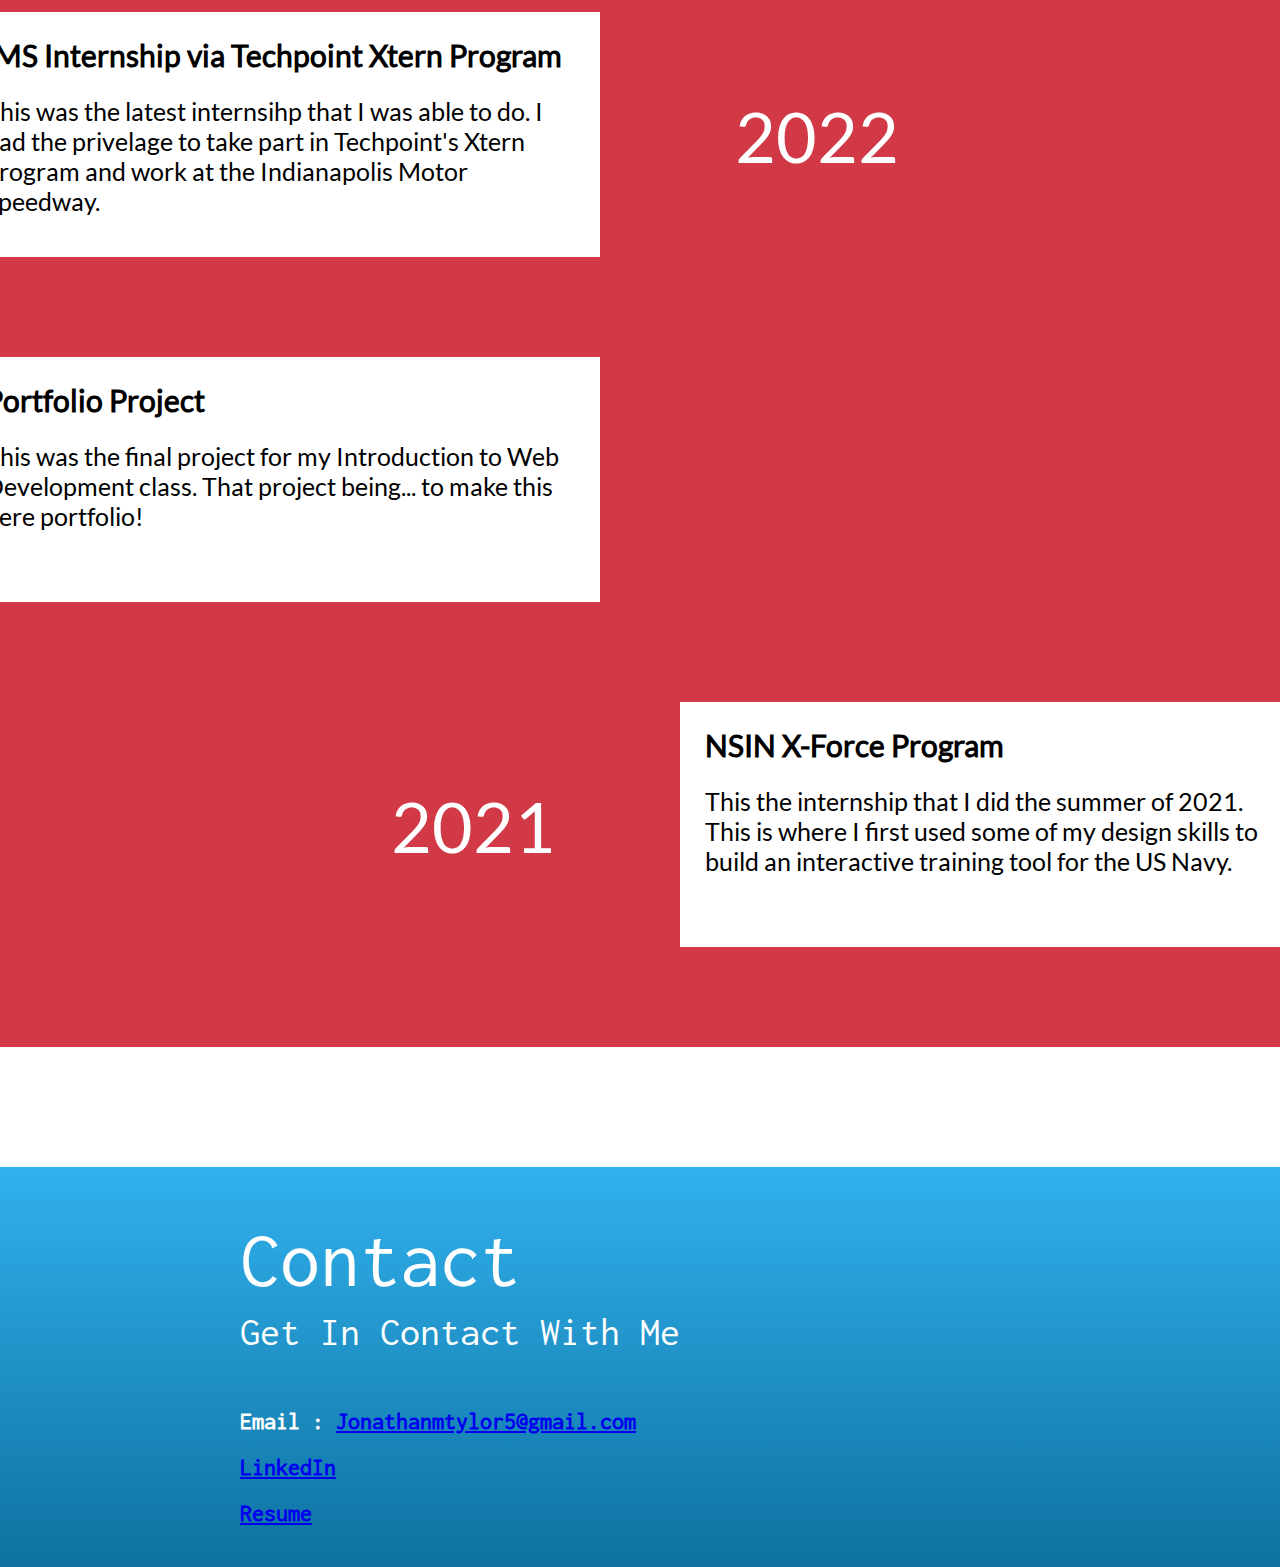
==== commit ef3b4ff9: "Revert "Updates to Intro"" ====
--- a/index.html
+++ b/index.html
@@ -33,11 +33,11 @@
           <div class="headshot"></div>
           <div class="text-section">
             <ul>
-              <li>Age: 21</li>
+              <li>Age: 20</li>
               <li>University: IUPUI</li>
               <li>Major: Informatics</li>
                 <ul>
-                  <p class="small">Specializing in</p>
+                  <p class="small">Specializing in...</p>
                   <li class="small">Human-Computer Interactions</li>
                 </ul>
               <li>Graduating: May 2023</li>
--- a/css/style.css
+++ b/css/style.css
@@ -122,10 +122,10 @@
 .wrapper .intro .content .headshot {
   height: 356px;
   width: 398px;
-  background-image: url(../images/Headshot.jpg);
+  background-image: url(../images/Headshot.jpeg);
   background-size: cover;
   background-repeat: no-repeat;
-  /* background-position: center; */
+  background-position: center;
 }
 
 .wrapper .intro .content .text-section {
@@ -581,3 +581,14 @@
 .wrapper .event-timeline .item-right p {
   font-size: 25px;
 }
+
+/* Final project css */
+
+body {
+  margin: 0px;
+  overflow: hidden;
+}
+
+rect {
+  stroke: black;
+}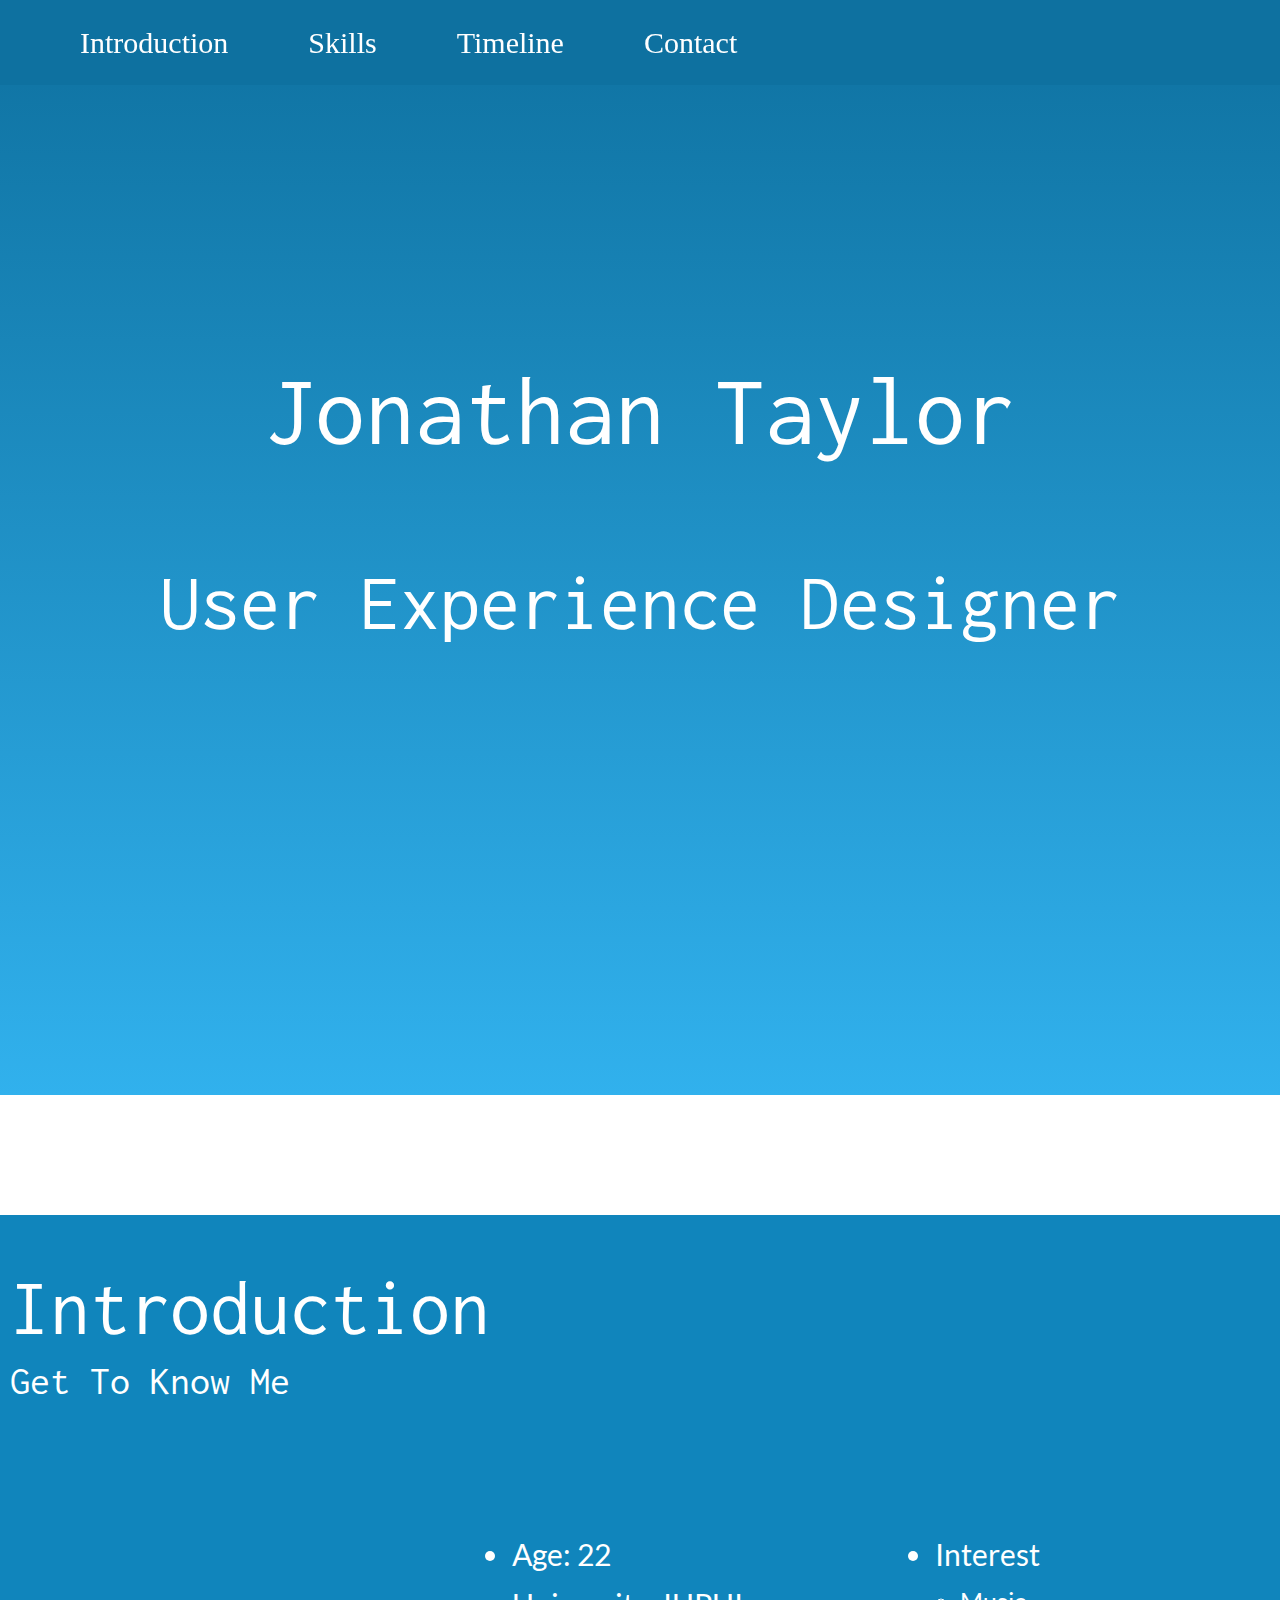
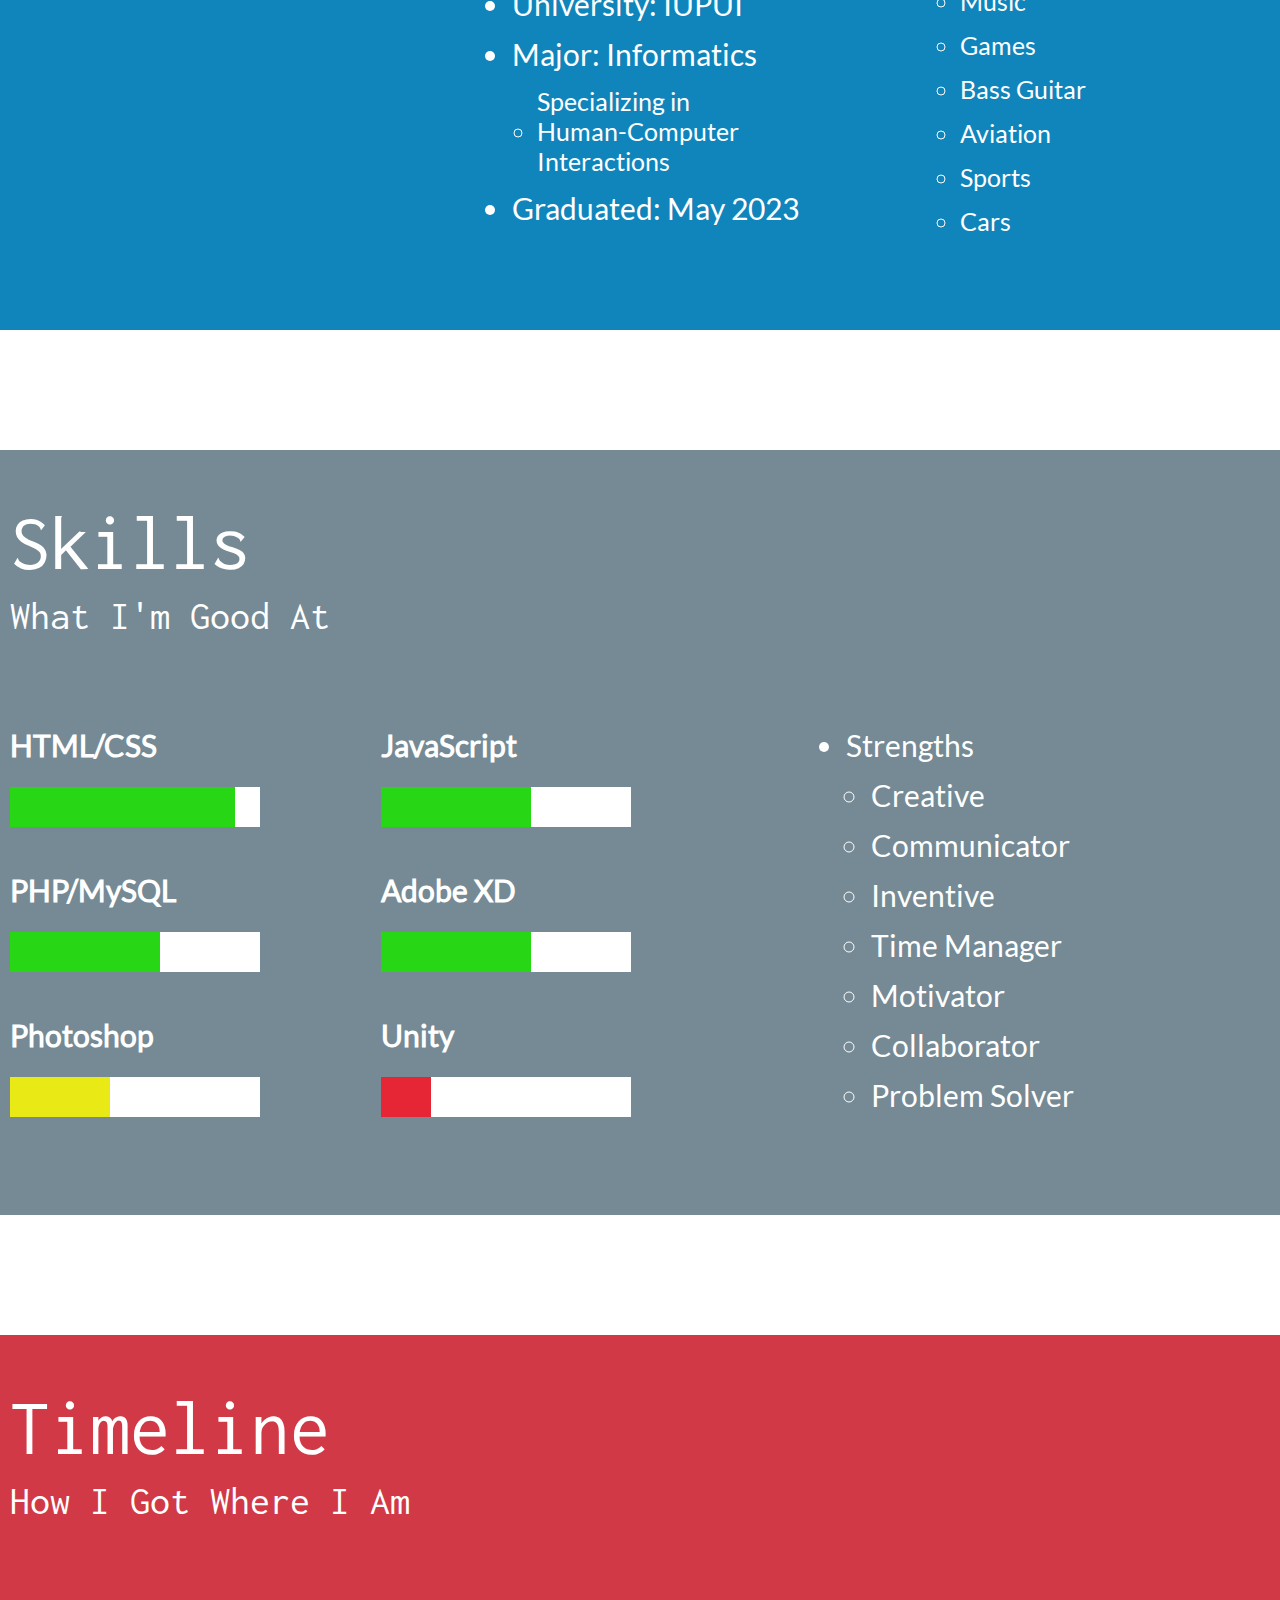
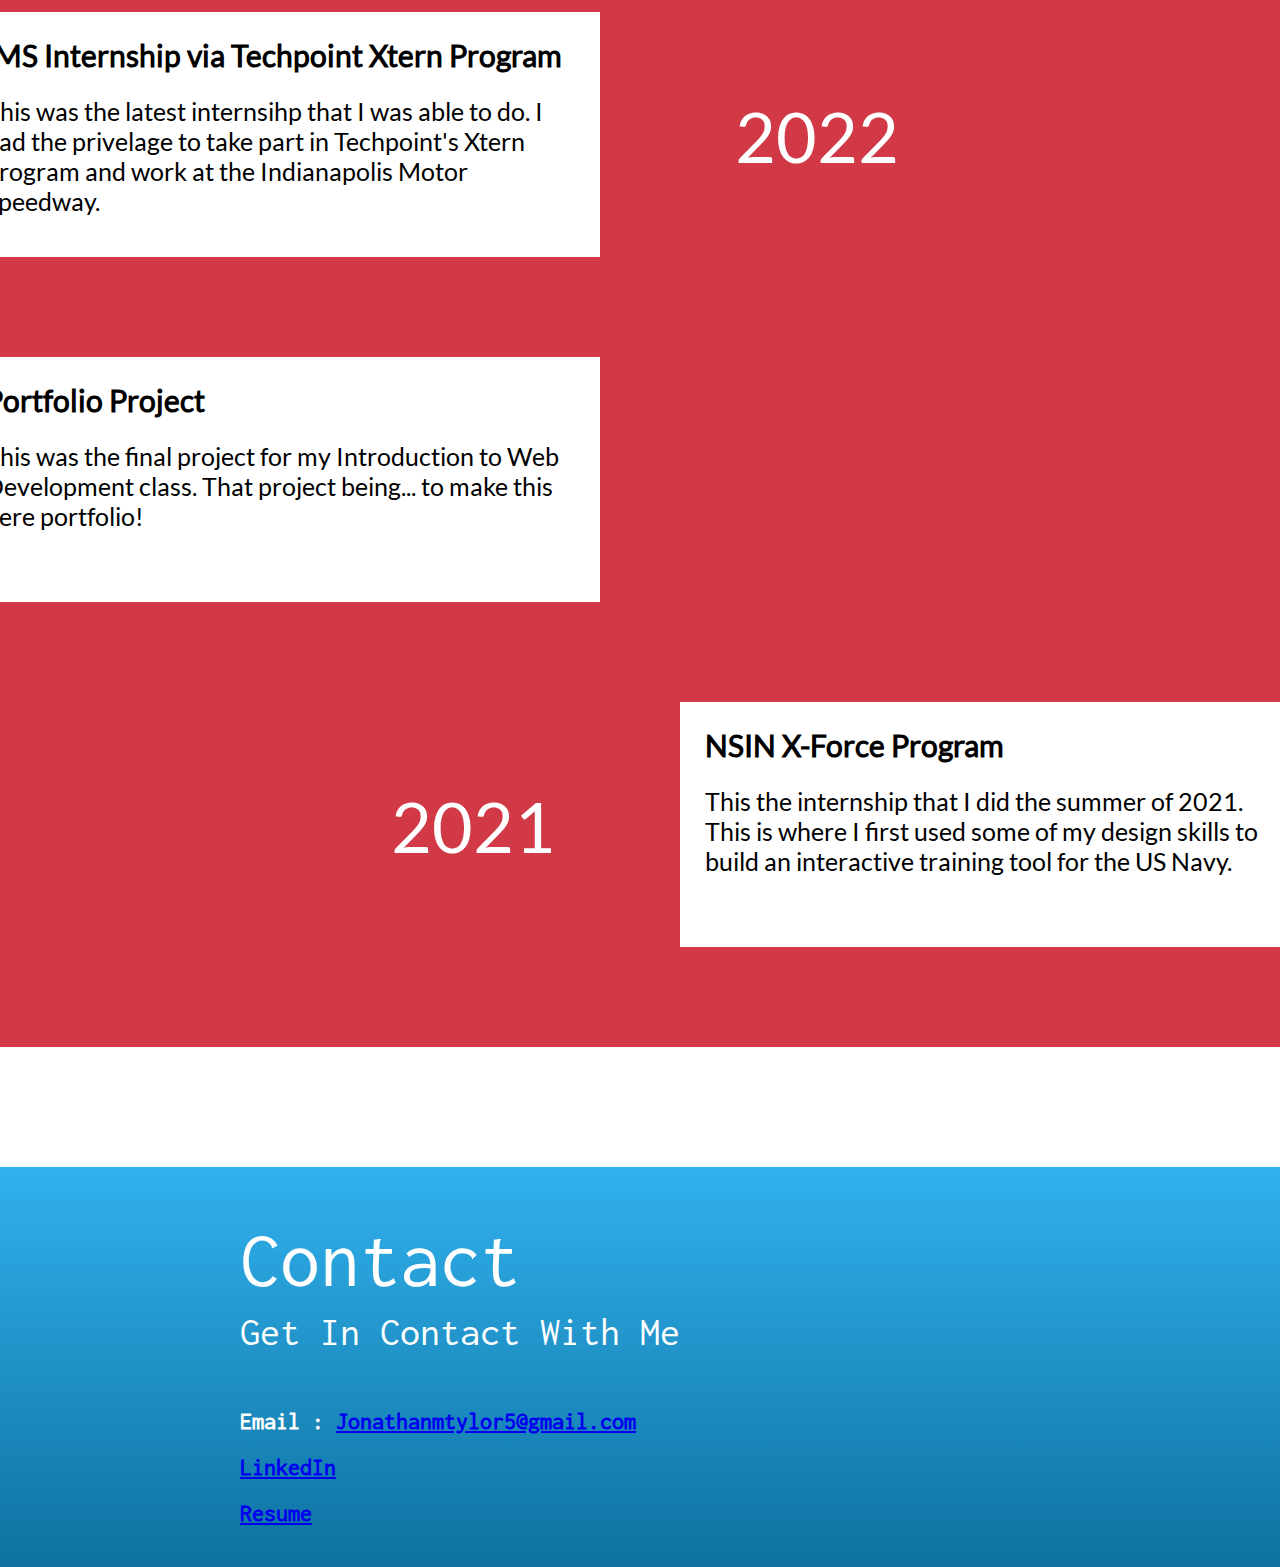
==== commit 74706dd8: "Removal of final project" ====
--- a/index.html
+++ b/index.html
@@ -33,14 +33,14 @@
           <div class="headshot"></div>
           <div class="text-section">
             <ul>
-              <li>Age: 20</li>
+              <li>Age: 22</li>
               <li>University: IUPUI</li>
               <li>Major: Informatics</li>
                 <ul>
-                  <p class="small">Specializing in...</p>
+                  <p class="small">Specializing in</p>
                   <li class="small">Human-Computer Interactions</li>
                 </ul>
-              <li>Graduating: May 2023</li>
+              <li>Graduated: May 2023</li>
               </ul>
             </ul>
             <div class="text-section-right">
--- a/css/style.css
+++ b/css/style.css
@@ -122,10 +122,10 @@
 .wrapper .intro .content .headshot {
   height: 356px;
   width: 398px;
-  background-image: url(../images/Headshot.jpeg);
+  background-image: url(../images/61322-JBlack-DLMP-74.jpg);
   background-size: cover;
   background-repeat: no-repeat;
-  background-position: center;
+  /* background-position: center; */
 }
 
 .wrapper .intro .content .text-section {
@@ -581,14 +581,3 @@
 .wrapper .event-timeline .item-right p {
   font-size: 25px;
 }
-
-/* Final project css */
-
-body {
-  margin: 0px;
-  overflow: hidden;
-}
-
-rect {
-  stroke: black;
-}